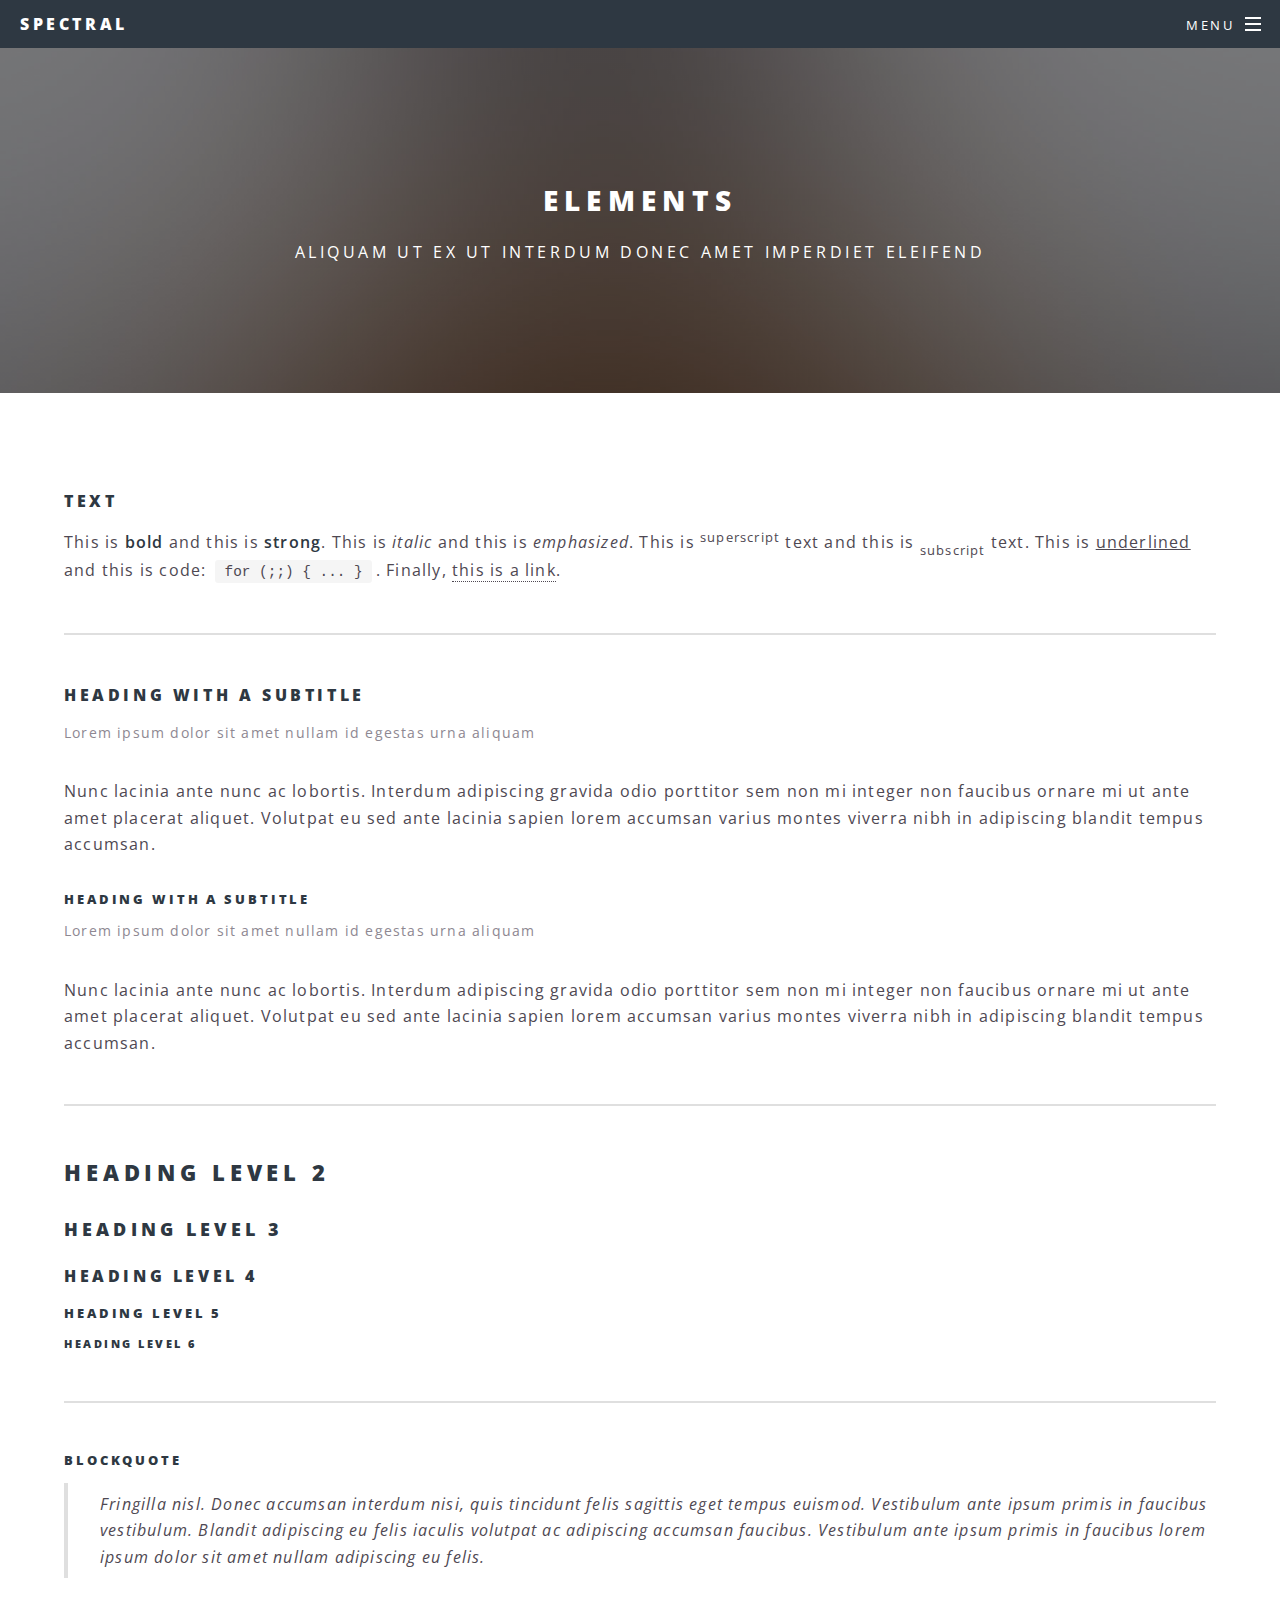
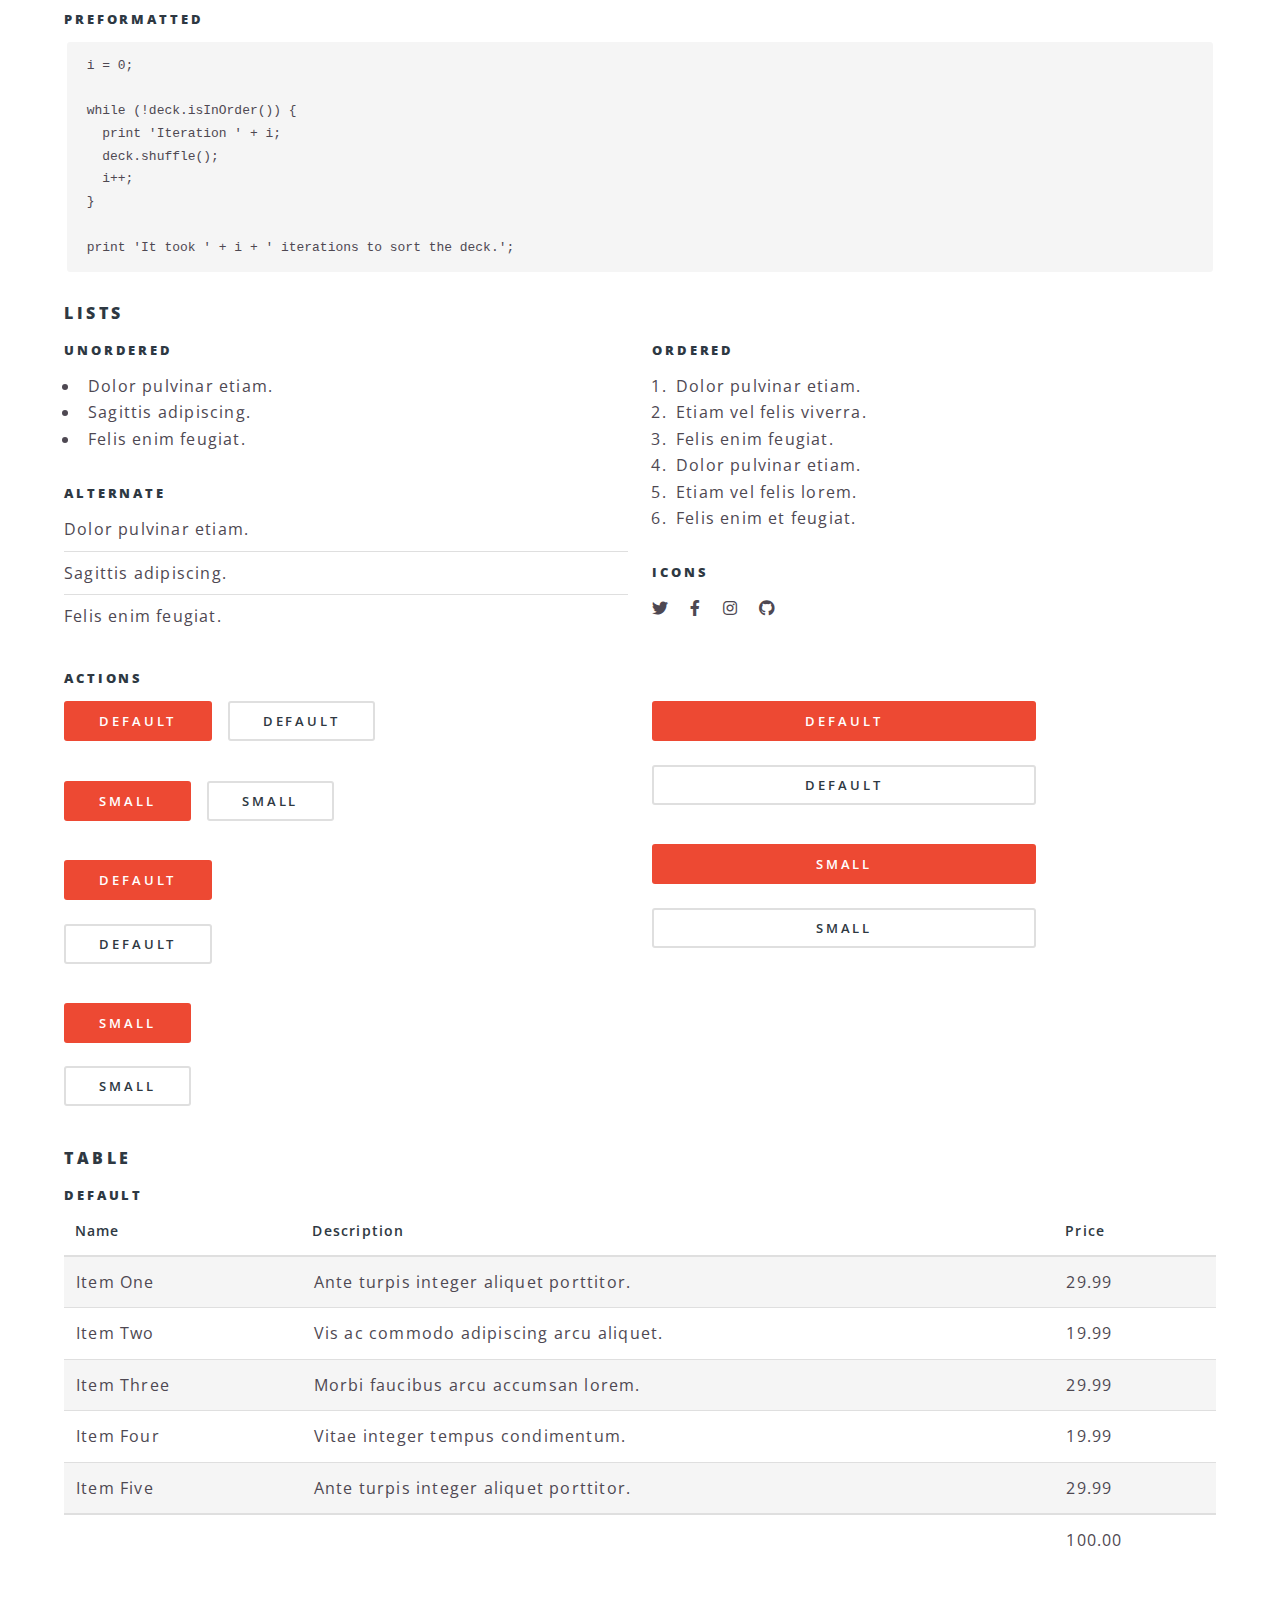
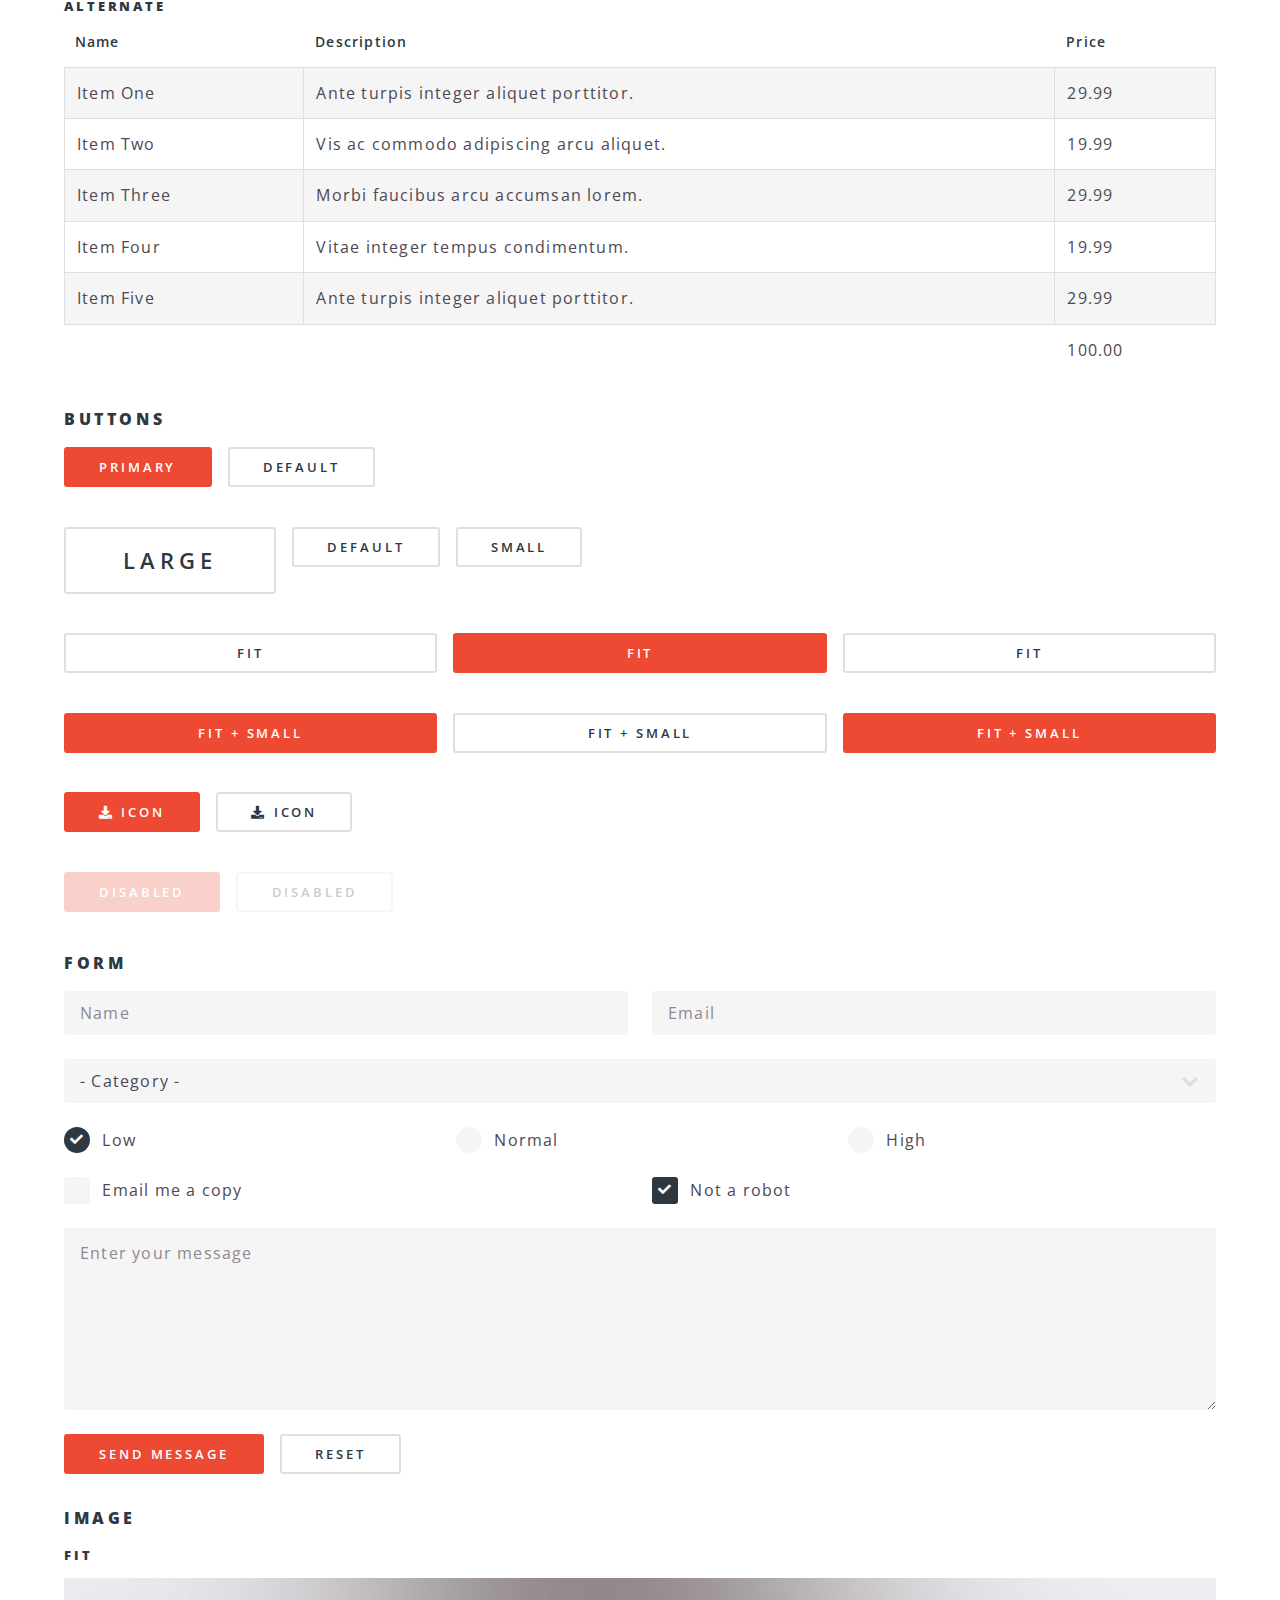
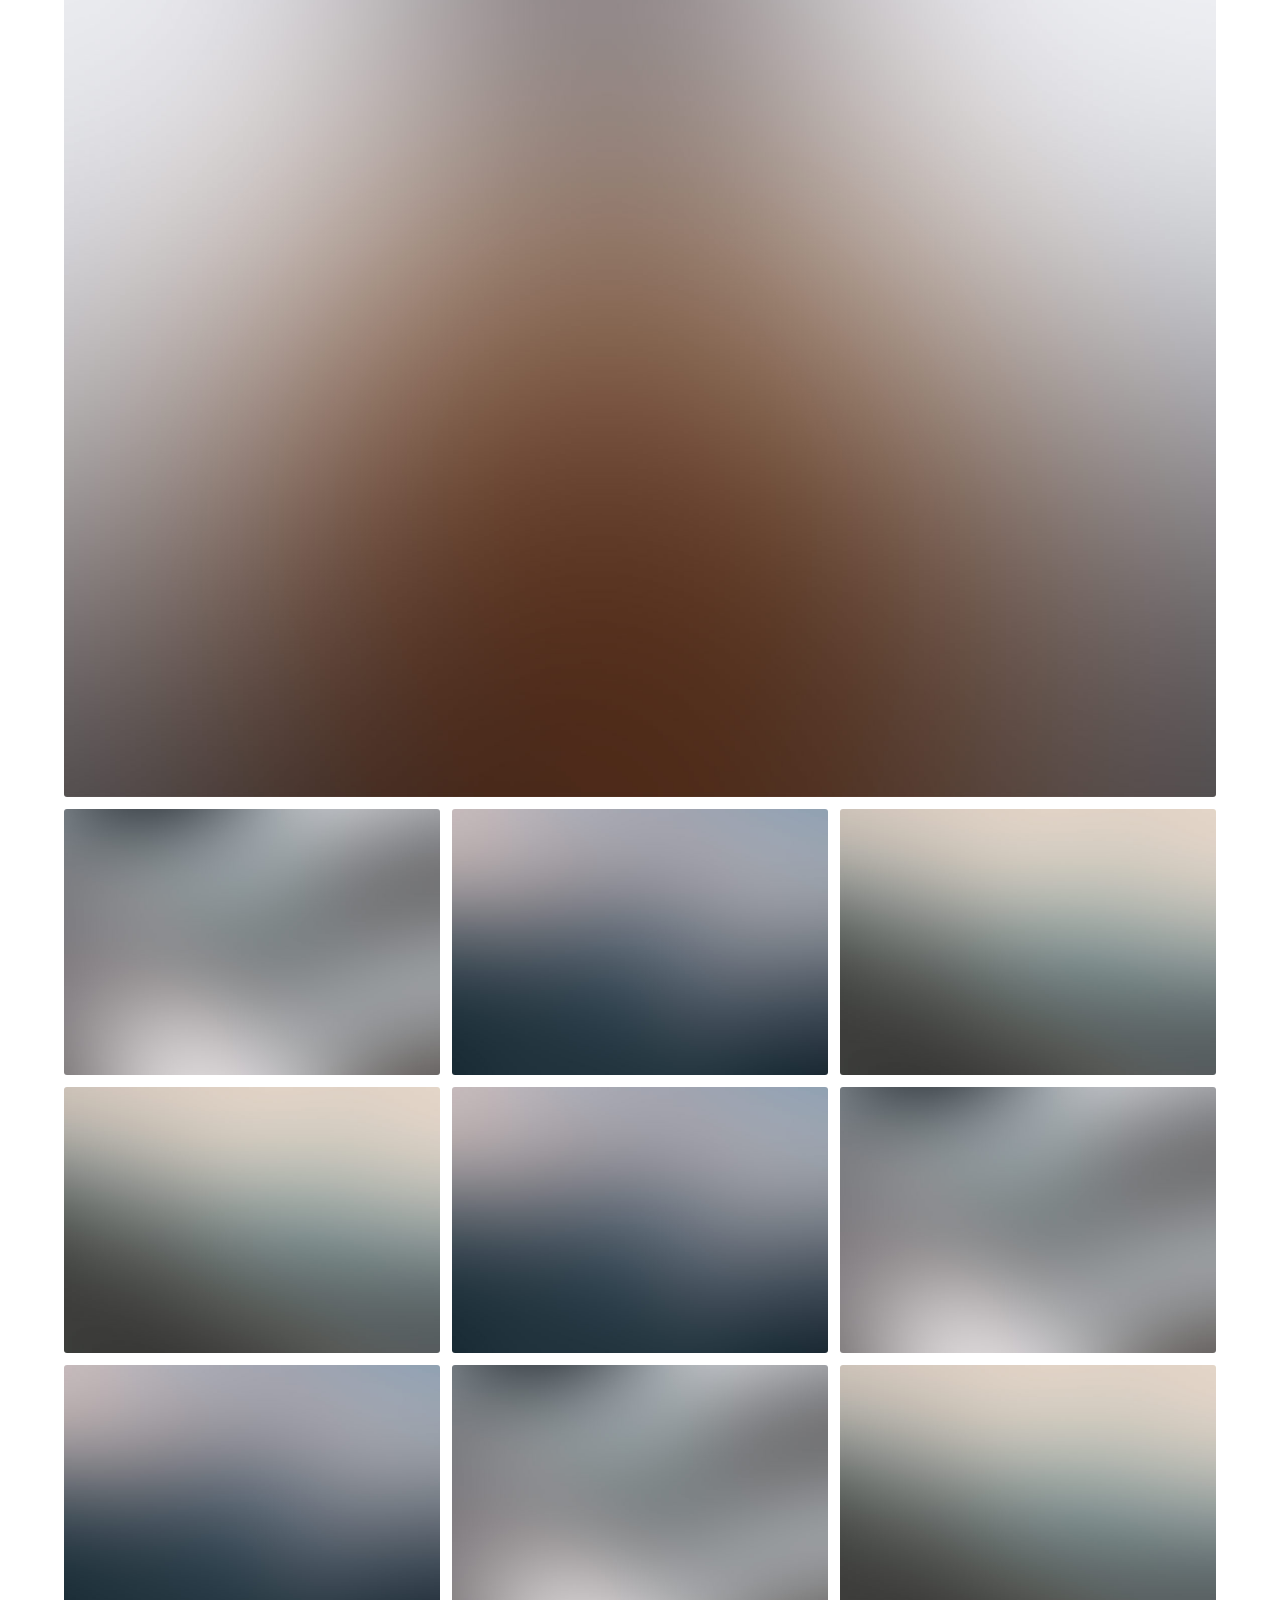
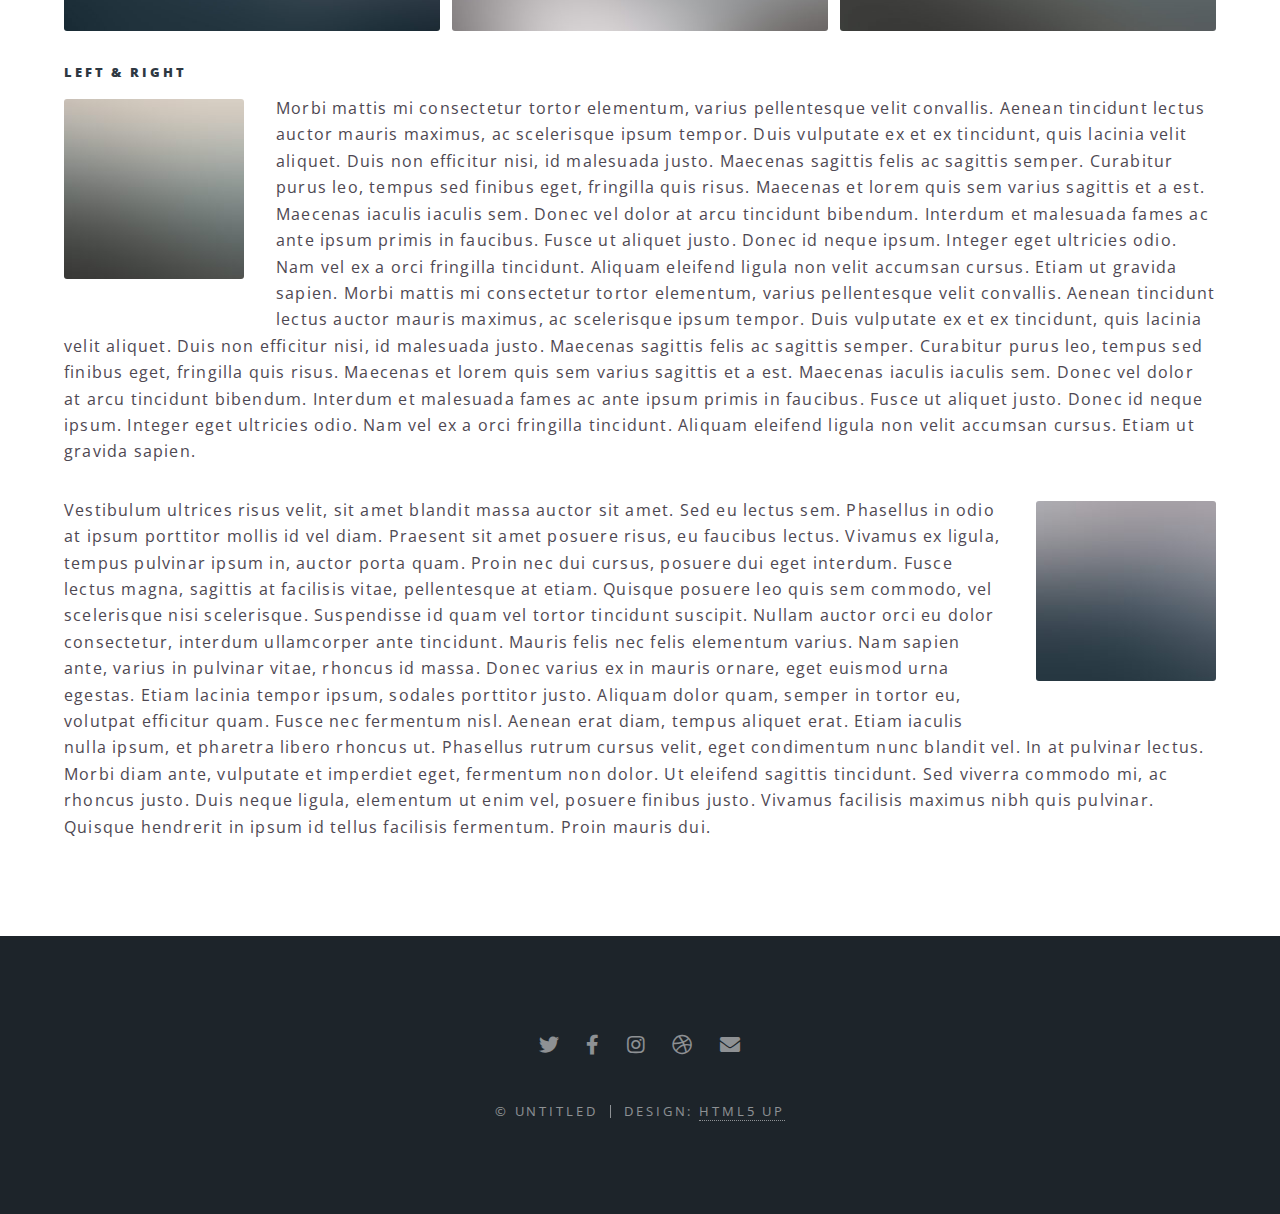
==== elements.html @ 6d286aaa "start banner changes" ====
<!DOCTYPE HTML>
<!--
	Spectral by HTML5 UP
	html5up.net | @ajlkn
	Free for personal and commercial use under the CCA 3.0 license (html5up.net/license)
-->
<html>
	<head>
		<title>Elements - Spectral by HTML5 UP</title>
		<meta charset="utf-8" />
		<meta name="viewport" content="width=device-width, initial-scale=1, user-scalable=no" />
		<link rel="stylesheet" href="assets/css/main.css" />
		<noscript><link rel="stylesheet" href="assets/css/noscript.css" /></noscript>
	</head>
	<body class="is-preload">

		<!-- Page Wrapper -->
			<div id="page-wrapper">

				<!-- Header -->
					<header id="header">
						<h1><a href="index.html">Spectral</a></h1>
						<nav id="nav">
							<ul>
								<li class="special">
									<a href="#menu" class="menuToggle"><span>Menu</span></a>
									<div id="menu">
										<ul>
											<li><a href="index.html">Home</a></li>
											<li><a href="generic.html">Generic</a></li>
											<li><a href="elements.html">Elements</a></li>
											<li><a href="#">Sign Up</a></li>
											<li><a href="#">Log In</a></li>
										</ul>
									</div>
								</li>
							</ul>
						</nav>
					</header>

				<!-- Main -->
					<article id="main">
						<header>
							<h2>Elements</h2>
							<p>Aliquam ut ex ut interdum donec amet imperdiet eleifend</p>
						</header>
						<section class="wrapper style5">
							<div class="inner">

								<section>
									<h4>Text</h4>
									<p>This is <b>bold</b> and this is <strong>strong</strong>. This is <i>italic</i> and this is <em>emphasized</em>.
									This is <sup>superscript</sup> text and this is <sub>subscript</sub> text.
									This is <u>underlined</u> and this is code: <code>for (;;) { ... }</code>. Finally, <a href="#">this is a link</a>.</p>
									<hr />
									<header>
										<h4>Heading with a Subtitle</h4>
										<p>Lorem ipsum dolor sit amet nullam id egestas urna aliquam</p>
									</header>
									<p>Nunc lacinia ante nunc ac lobortis. Interdum adipiscing gravida odio porttitor sem non mi integer non faucibus ornare mi ut ante amet placerat aliquet. Volutpat eu sed ante lacinia sapien lorem accumsan varius montes viverra nibh in adipiscing blandit tempus accumsan.</p>
									<header>
										<h5>Heading with a Subtitle</h5>
										<p>Lorem ipsum dolor sit amet nullam id egestas urna aliquam</p>
									</header>
									<p>Nunc lacinia ante nunc ac lobortis. Interdum adipiscing gravida odio porttitor sem non mi integer non faucibus ornare mi ut ante amet placerat aliquet. Volutpat eu sed ante lacinia sapien lorem accumsan varius montes viverra nibh in adipiscing blandit tempus accumsan.</p>
									<hr />
									<h2>Heading Level 2</h2>
									<h3>Heading Level 3</h3>
									<h4>Heading Level 4</h4>
									<h5>Heading Level 5</h5>
									<h6>Heading Level 6</h6>
									<hr />
									<h5>Blockquote</h5>
									<blockquote>Fringilla nisl. Donec accumsan interdum nisi, quis tincidunt felis sagittis eget tempus euismod. Vestibulum ante ipsum primis in faucibus vestibulum. Blandit adipiscing eu felis iaculis volutpat ac adipiscing accumsan faucibus. Vestibulum ante ipsum primis in faucibus lorem ipsum dolor sit amet nullam adipiscing eu felis.</blockquote>
									<h5>Preformatted</h5>
									<pre><code>i = 0;

while (!deck.isInOrder()) {
  print 'Iteration ' + i;
  deck.shuffle();
  i++;
}

print 'It took ' + i + ' iterations to sort the deck.';</code></pre>
								</section>

								<section>
									<h4>Lists</h4>
									<div class="row">
										<div class="col-6 col-12-medium">
											<h5>Unordered</h5>
											<ul>
												<li>Dolor pulvinar etiam.</li>
												<li>Sagittis adipiscing.</li>
												<li>Felis enim feugiat.</li>
											</ul>
											<h5>Alternate</h5>
											<ul class="alt">
												<li>Dolor pulvinar etiam.</li>
												<li>Sagittis adipiscing.</li>
												<li>Felis enim feugiat.</li>
											</ul>
										</div>
										<div class="col-6 col-12-medium">
											<h5>Ordered</h5>
											<ol>
												<li>Dolor pulvinar etiam.</li>
												<li>Etiam vel felis viverra.</li>
												<li>Felis enim feugiat.</li>
												<li>Dolor pulvinar etiam.</li>
												<li>Etiam vel felis lorem.</li>
												<li>Felis enim et feugiat.</li>
											</ol>
											<h5>Icons</h5>
											<ul class="icons">
												<li><a href="#" class="icon brands fa-twitter"><span class="label">Twitter</span></a></li>
												<li><a href="#" class="icon brands fa-facebook-f"><span class="label">Facebook</span></a></li>
												<li><a href="#" class="icon brands fa-instagram"><span class="label">Instagram</span></a></li>
												<li><a href="#" class="icon brands fa-github"><span class="label">Github</span></a></li>
											</ul>
										</div>
									</div>
									<h5>Actions</h5>
									<div class="row">
										<div class="col-6 col-12-medium">
											<ul class="actions">
												<li><a href="#" class="button primary">Default</a></li>
												<li><a href="#" class="button">Default</a></li>
											</ul>
											<ul class="actions small">
												<li><a href="#" class="button primary small">Small</a></li>
												<li><a href="#" class="button small">Small</a></li>
											</ul>
											<ul class="actions stacked">
												<li><a href="#" class="button primary">Default</a></li>
												<li><a href="#" class="button">Default</a></li>
											</ul>
											<ul class="actions stacked">
												<li><a href="#" class="button primary small">Small</a></li>
												<li><a href="#" class="button small">Small</a></li>
											</ul>
										</div>
										<div class="col-6 col-12-medium">
											<ul class="actions stacked">
												<li><a href="#" class="button primary fit">Default</a></li>
												<li><a href="#" class="button fit">Default</a></li>
											</ul>
											<ul class="actions stacked">
												<li><a href="#" class="button primary small fit">Small</a></li>
												<li><a href="#" class="button small fit">Small</a></li>
											</ul>
										</div>
									</div>
								</section>

								<section>
									<h4>Table</h4>
									<h5>Default</h5>
									<div class="table-wrapper">
										<table>
											<thead>
												<tr>
													<th>Name</th>
													<th>Description</th>
													<th>Price</th>
												</tr>
											</thead>
											<tbody>
												<tr>
													<td>Item One</td>
													<td>Ante turpis integer aliquet porttitor.</td>
													<td>29.99</td>
												</tr>
												<tr>
													<td>Item Two</td>
													<td>Vis ac commodo adipiscing arcu aliquet.</td>
													<td>19.99</td>
												</tr>
												<tr>
													<td>Item Three</td>
													<td> Morbi faucibus arcu accumsan lorem.</td>
													<td>29.99</td>
												</tr>
												<tr>
													<td>Item Four</td>
													<td>Vitae integer tempus condimentum.</td>
													<td>19.99</td>
												</tr>
												<tr>
													<td>Item Five</td>
													<td>Ante turpis integer aliquet porttitor.</td>
													<td>29.99</td>
												</tr>
											</tbody>
											<tfoot>
												<tr>
													<td colspan="2"></td>
													<td>100.00</td>
												</tr>
											</tfoot>
										</table>
									</div>

									<h5>Alternate</h5>
									<div class="table-wrapper">
										<table class="alt">
											<thead>
												<tr>
													<th>Name</th>
													<th>Description</th>
													<th>Price</th>
												</tr>
											</thead>
											<tbody>
												<tr>
													<td>Item One</td>
													<td>Ante turpis integer aliquet porttitor.</td>
													<td>29.99</td>
												</tr>
												<tr>
													<td>Item Two</td>
													<td>Vis ac commodo adipiscing arcu aliquet.</td>
													<td>19.99</td>
												</tr>
												<tr>
													<td>Item Three</td>
													<td> Morbi faucibus arcu accumsan lorem.</td>
													<td>29.99</td>
												</tr>
												<tr>
													<td>Item Four</td>
													<td>Vitae integer tempus condimentum.</td>
													<td>19.99</td>
												</tr>
												<tr>
													<td>Item Five</td>
													<td>Ante turpis integer aliquet porttitor.</td>
													<td>29.99</td>
												</tr>
											</tbody>
											<tfoot>
												<tr>
													<td colspan="2"></td>
													<td>100.00</td>
												</tr>
											</tfoot>
										</table>
									</div>
								</section>

								<section>
									<h4>Buttons</h4>
									<ul class="actions">
										<li><a href="#" class="button primary">Primary</a></li>
										<li><a href="#" class="button">Default</a></li>
									</ul>
									<ul class="actions">
										<li><a href="#" class="button large">Large</a></li>
										<li><a href="#" class="button">Default</a></li>
										<li><a href="#" class="button small">Small</a></li>
									</ul>
									<ul class="actions fit">
										<li><a href="#" class="button fit">Fit</a></li>
										<li><a href="#" class="button primary fit">Fit</a></li>
										<li><a href="#" class="button fit">Fit</a></li>
									</ul>
									<ul class="actions fit small">
										<li><a href="#" class="button primary fit small">Fit + Small</a></li>
										<li><a href="#" class="button fit small">Fit + Small</a></li>
										<li><a href="#" class="button primary fit small">Fit + Small</a></li>
									</ul>
									<ul class="actions">
										<li><a href="#" class="button primary icon solid fa-download">Icon</a></li>
										<li><a href="#" class="button icon solid fa-download">Icon</a></li>
									</ul>
									<ul class="actions">
										<li><span class="button primary disabled">Disabled</span></li>
										<li><span class="button disabled">Disabled</span></li>
									</ul>
								</section>

								<section>
									<h4>Form</h4>
									<form method="post" action="#">
										<div class="row gtr-uniform">
											<div class="col-6 col-12-xsmall">
												<input type="text" name="demo-name" id="demo-name" value="" placeholder="Name" />
											</div>
											<div class="col-6 col-12-xsmall">
												<input type="email" name="demo-email" id="demo-email" value="" placeholder="Email" />
											</div>
											<div class="col-12">
												<select name="demo-category" id="demo-category">
													<option value="">- Category -</option>
													<option value="1">Manufacturing</option>
													<option value="1">Shipping</option>
													<option value="1">Administration</option>
													<option value="1">Human Resources</option>
												</select>
											</div>
											<div class="col-4 col-12-small">
												<input type="radio" id="demo-priority-low" name="demo-priority" checked>
												<label for="demo-priority-low">Low</label>
											</div>
											<div class="col-4 col-12-small">
												<input type="radio" id="demo-priority-normal" name="demo-priority">
												<label for="demo-priority-normal">Normal</label>
											</div>
											<div class="col-4 col-12-small">
												<input type="radio" id="demo-priority-high" name="demo-priority">
												<label for="demo-priority-high">High</label>
											</div>
											<div class="col-6 col-12-small">
												<input type="checkbox" id="demo-copy" name="demo-copy">
												<label for="demo-copy">Email me a copy</label>
											</div>
											<div class="col-6 col-12-small">
												<input type="checkbox" id="demo-human" name="demo-human" checked>
												<label for="demo-human">Not a robot</label>
											</div>
											<div class="col-12">
												<textarea name="demo-message" id="demo-message" placeholder="Enter your message" rows="6"></textarea>
											</div>
											<div class="col-12">
												<ul class="actions">
													<li><input type="submit" value="Send Message" class="primary" /></li>
													<li><input type="reset" value="Reset" /></li>
												</ul>
											</div>
										</div>
									</form>
								</section>

								<section>
									<h4>Image</h4>
									<h5>Fit</h5>
									<div class="box alt">
										<div class="row gtr-50 gtr-uniform">
											<div class="col-12"><span class="image fit"><img src="images/banner.jpg" alt="" /></span></div>
											<div class="col-4"><span class="image fit"><img src="images/pic01.jpg" alt="" /></span></div>
											<div class="col-4"><span class="image fit"><img src="images/pic02.jpg" alt="" /></span></div>
											<div class="col-4"><span class="image fit"><img src="images/pic03.jpg" alt="" /></span></div>
											<div class="col-4"><span class="image fit"><img src="images/pic03.jpg" alt="" /></span></div>
											<div class="col-4"><span class="image fit"><img src="images/pic02.jpg" alt="" /></span></div>
											<div class="col-4"><span class="image fit"><img src="images/pic01.jpg" alt="" /></span></div>
											<div class="col-4"><span class="image fit"><img src="images/pic02.jpg" alt="" /></span></div>
											<div class="col-4"><span class="image fit"><img src="images/pic01.jpg" alt="" /></span></div>
											<div class="col-4"><span class="image fit"><img src="images/pic03.jpg" alt="" /></span></div>
										</div>
									</div>
									<h5>Left &amp; Right</h5>
									<p><span class="image left"><img src="images/pic04.jpg" alt="" /></span>Morbi mattis mi consectetur tortor elementum, varius pellentesque velit convallis. Aenean tincidunt lectus auctor mauris maximus, ac scelerisque ipsum tempor. Duis vulputate ex et ex tincidunt, quis lacinia velit aliquet. Duis non efficitur nisi, id malesuada justo. Maecenas sagittis felis ac sagittis semper. Curabitur purus leo, tempus sed finibus eget, fringilla quis risus. Maecenas et lorem quis sem varius sagittis et a est. Maecenas iaculis iaculis sem. Donec vel dolor at arcu tincidunt bibendum. Interdum et malesuada fames ac ante ipsum primis in faucibus. Fusce ut aliquet justo. Donec id neque ipsum. Integer eget ultricies odio. Nam vel ex a orci fringilla tincidunt. Aliquam eleifend ligula non velit accumsan cursus. Etiam ut gravida sapien. Morbi mattis mi consectetur tortor elementum, varius pellentesque velit convallis. Aenean tincidunt lectus auctor mauris maximus, ac scelerisque ipsum tempor. Duis vulputate ex et ex tincidunt, quis lacinia velit aliquet. Duis non efficitur nisi, id malesuada justo. Maecenas sagittis felis ac sagittis semper. Curabitur purus leo, tempus sed finibus eget, fringilla quis risus. Maecenas et lorem quis sem varius sagittis et a est. Maecenas iaculis iaculis sem. Donec vel dolor at arcu tincidunt bibendum. Interdum et malesuada fames ac ante ipsum primis in faucibus. Fusce ut aliquet justo. Donec id neque ipsum. Integer eget ultricies odio. Nam vel ex a orci fringilla tincidunt. Aliquam eleifend ligula non velit accumsan cursus. Etiam ut gravida sapien.</p>
									<p><span class="image right"><img src="images/pic05.jpg" alt="" /></span>Vestibulum ultrices risus velit, sit amet blandit massa auctor sit amet. Sed eu lectus sem. Phasellus in odio at ipsum porttitor mollis id vel diam. Praesent sit amet posuere risus, eu faucibus lectus. Vivamus ex ligula, tempus pulvinar ipsum in, auctor porta quam. Proin nec dui cursus, posuere dui eget interdum. Fusce lectus magna, sagittis at facilisis vitae, pellentesque at etiam. Quisque posuere leo quis sem commodo, vel scelerisque nisi scelerisque. Suspendisse id quam vel tortor tincidunt suscipit. Nullam auctor orci eu dolor consectetur, interdum ullamcorper ante tincidunt. Mauris felis nec felis elementum varius. Nam sapien ante, varius in pulvinar vitae, rhoncus id massa. Donec varius ex in mauris ornare, eget euismod urna egestas. Etiam lacinia tempor ipsum, sodales porttitor justo. Aliquam dolor quam, semper in tortor eu, volutpat efficitur quam. Fusce nec fermentum nisl. Aenean erat diam, tempus aliquet erat. Etiam iaculis nulla ipsum, et pharetra libero rhoncus ut. Phasellus rutrum cursus velit, eget condimentum nunc blandit vel. In at pulvinar lectus. Morbi diam ante, vulputate et imperdiet eget, fermentum non dolor. Ut eleifend sagittis tincidunt. Sed viverra commodo mi, ac rhoncus justo. Duis neque ligula, elementum ut enim vel, posuere finibus justo. Vivamus facilisis maximus nibh quis pulvinar. Quisque hendrerit in ipsum id tellus facilisis fermentum. Proin mauris dui.</p>
								</section>

							</div>
						</section>
					</article>

				<!-- Footer -->
					<footer id="footer">
						<ul class="icons">
							<li><a href="#" class="icon brands fa-twitter"><span class="label">Twitter</span></a></li>
							<li><a href="#" class="icon brands fa-facebook-f"><span class="label">Facebook</span></a></li>
							<li><a href="#" class="icon brands fa-instagram"><span class="label">Instagram</span></a></li>
							<li><a href="#" class="icon brands fa-dribbble"><span class="label">Dribbble</span></a></li>
							<li><a href="#" class="icon solid fa-envelope"><span class="label">Email</span></a></li>
						</ul>
						<ul class="copyright">
							<li>&copy; Untitled</li><li>Design: <a href="http://html5up.net">HTML5 UP</a></li>
						</ul>
					</footer>

			</div>

		<!-- Scripts -->
			<script src="assets/js/jquery.min.js"></script>
			<script src="assets/js/jquery.scrollex.min.js"></script>
			<script src="assets/js/jquery.scrolly.min.js"></script>
			<script src="assets/js/browser.min.js"></script>
			<script src="assets/js/breakpoints.min.js"></script>
			<script src="assets/js/util.js"></script>
			<script src="assets/js/main.js"></script>

	</body>
</html>
---- assets/css/main.css ----
@import url(fontawesome-all.min.css);
@import url("https://fonts.googleapis.com/css?family=Open+Sans:400,400italic,600,600italic,800,800italic");

/*
	Spectral by HTML5 UP
	html5up.net | @ajlkn
	Free for personal and commercial use under the CCA 3.0 license (html5up.net/license)
*/

html, body, div, span, applet, object,
iframe, h1, h2, h3, h4, h5, h6, p, blockquote,
pre, a, abbr, acronym, address, big, cite,
code, del, dfn, em, img, ins, kbd, q, s, samp,
small, strike, strong, sub, sup, tt, var, b,
u, i, center, dl, dt, dd, ol, ul, li, fieldset,
form, label, legend, table, caption, tbody,
tfoot, thead, tr, th, td, article, aside,
canvas, details, embed, figure, figcaption,
footer, header, hgroup, menu, nav, output, ruby,
section, summary, time, mark, audio, video {
	margin: 0;
	padding: 0;
	border: 0;
	font-size: 100%;
	font: inherit;
	vertical-align: baseline;}

article, aside, details, figcaption, figure,
footer, header, hgroup, menu, nav, section {
	display: block;}

body {
	line-height: 1;
}

ol, ul {
	list-style: none;
}

blockquote, q {
	quotes: none;
}

	blockquote:before, blockquote:after, q:before, q:after {
		content: '';
		content: none;
	}

table {
	border-collapse: collapse;
	border-spacing: 0;
}

body {
	-webkit-text-size-adjust: none;
}

mark {
	background-color: transparent;
	color: inherit;
}

input::-moz-focus-inner {
	border: 0;
	padding: 0;
}

input, select, textarea {
	-moz-appearance: none;
	-webkit-appearance: none;
	-ms-appearance: none;
	appearance: none;
}

/* Basic */

	@-ms-viewport {
		width: device-width;
	}

	html {
		box-sizing: border-box;
	}

	*, *:before, *:after {
		box-sizing: inherit;
	}

	body {
		background: #2e3842;
	}

		body.is-preload *, body.is-preload *:before, body.is-preload *:after {
			-moz-animation: none !important;
			-webkit-animation: none !important;
			-ms-animation: none !important;
			animation: none !important;
			-moz-transition: none !important;
			-webkit-transition: none !important;
			-ms-transition: none !important;
			transition: none !important;
		}

	body, input, select, textarea {
		color: #fff;
		font-family: "Open Sans", Helvetica, sans-serif;
		font-size: 15pt;
		font-weight: 400;
		letter-spacing: 0.075em;
		line-height: 1.65em;
	}

		@media screen and (max-width: 1680px) {

			body, input, select, textarea {
				font-size: 13pt;
			}

		}

		@media screen and (max-width: 1280px) {

			body, input, select, textarea {
				font-size: 12pt;
			}

		}

		@media screen and (max-width: 736px) {

			body, input, select, textarea {
				font-size: 11pt;
				letter-spacing: 0.0375em;
			}

		}

	a {
		-moz-transition: color 0.2s ease, border-bottom-color 0.2s ease;
		-webkit-transition: color 0.2s ease, border-bottom-color 0.2s ease;
		-ms-transition: color 0.2s ease, border-bottom-color 0.2s ease;
		transition: color 0.2s ease, border-bottom-color 0.2s ease;
		border-bottom: dotted 1px;
		color: inherit;
		text-decoration: none;
	}

		a:hover {
			border-bottom-color: transparent;
		}

	strong, b {
		color: #fff;
		font-weight: 600;
	}

	em, i {
		font-style: italic;
	}

	p {
		margin: 0 0 2em 0;
	}

	h1, h2, h3, h4, h5, h6 {
		color: #fff;
		font-weight: 800;
		letter-spacing: 0.225em;
		line-height: 1em;
		margin: 0 0 1em 0;
		text-transform: uppercase;
	}

		h1 a, h2 a, h3 a, h4 a, h5 a, h6 a {
			color: inherit;
			text-decoration: none;
		}

	h2 {
		font-size: 1.35em;
		line-height: 1.75em;
	}

		@media screen and (max-width: 736px) {

			h2 {
				font-size: 1.1em;
				line-height: 1.65em;
			}

		}

	h3 {
		font-size: 1.15em;
		line-height: 1.75em;
	}

		@media screen and (max-width: 736px) {

			h3 {
				font-size: 1em;
				line-height: 1.65em;
			}

		}

	h4 {
		font-size: 1em;
		line-height: 1.5em;
	}

	h5 {
		font-size: 0.8em;
		line-height: 1.5em;
	}

	h6 {
		font-size: 0.7em;
		line-height: 1.5em;
	}

	sub {
		font-size: 0.8em;
		position: relative;
		top: 0.5em;
	}

	sup {
		font-size: 0.8em;
		position: relative;
		top: -0.5em;
	}

	hr {
		border: 0;
		border-bottom: solid 2px #fff;
		margin: 3em 0;
	}

		hr.major {
			margin: 4.5em 0;
		}

	blockquote {
		border-left: solid 4px #fff;
		font-style: italic;
		margin: 0 0 2em 0;
		padding: 0.5em 0 0.5em 2em;
	}

	code {
		background: rgba(144, 144, 144, 0.25);
		border-radius: 3px;
		font-family: "Courier New", monospace;
		font-size: 0.9em;
		letter-spacing: 0;
		margin: 0 0.25em;
		padding: 0.25em 0.65em;
	}

	pre {
		-webkit-overflow-scrolling: touch;
		font-family: "Courier New", monospace;
		font-size: 0.9em;
		margin: 0 0 2em 0;
	}

		pre code {
			display: block;
			line-height: 1.75em;
			padding: 1em 1.5em;
			overflow-x: auto;
		}

	.align-left {
		text-align: left;
	}

	.align-center {
		text-align: center;
	}

	.align-right {
		text-align: right;
	}

/* Row */

	.row {
		display: flex;
		flex-wrap: wrap;
		box-sizing: border-box;
		align-items: stretch;
	}

		.row > * {
			box-sizing: border-box;
		}

		.row.gtr-uniform > * > :last-child {
			margin-bottom: 0;
		}

		.row.aln-left {
			justify-content: flex-start;
		}

		.row.aln-center {
			justify-content: center;
		}

		.row.aln-right {
			justify-content: flex-end;
		}

		.row.aln-top {
			align-items: flex-start;
		}

		.row.aln-middle {
			align-items: center;
		}

		.row.aln-bottom {
			align-items: flex-end;
		}

		.row > .imp {
			order: -1;
		}

		.row > .col-1 {
			width: 8.33333%;
		}

		.row > .off-1 {
			margin-left: 8.33333%;
		}

		.row > .col-2 {
			width: 16.66667%;
		}

		.row > .off-2 {
			margin-left: 16.66667%;
		}

		.row > .col-3 {
			width: 25%;
		}

		.row > .off-3 {
			margin-left: 25%;
		}

		.row > .col-4 {
			width: 33.33333%;
		}

		.row > .off-4 {
			margin-left: 33.33333%;
		}

		.row > .col-5 {
			width: 41.66667%;
		}

		.row > .off-5 {
			margin-left: 41.66667%;
		}

		.row > .col-6 {
			width: 50%;
		}

		.row > .off-6 {
			margin-left: 50%;
		}

		.row > .col-7 {
			width: 58.33333%;
		}

		.row > .off-7 {
			margin-left: 58.33333%;
		}

		.row > .col-8 {
			width: 66.66667%;
		}

		.row > .off-8 {
			margin-left: 66.66667%;
		}

		.row > .col-9 {
			width: 75%;
		}

		.row > .off-9 {
			margin-left: 75%;
		}

		.row > .col-10 {
			width: 83.33333%;
		}

		.row > .off-10 {
			margin-left: 83.33333%;
		}

		.row > .col-11 {
			width: 91.66667%;
		}

		.row > .off-11 {
			margin-left: 91.66667%;
		}

		.row > .col-12 {
			width: 100%;
		}

		.row > .off-12 {
			margin-left: 100%;
		}

		.row.gtr-0 {
			margin-top: 0;
			margin-left: 0em;
		}

			.row.gtr-0 > * {
				padding: 0 0 0 0em;
			}

			.row.gtr-0.gtr-uniform {
				margin-top: 0em;
			}

				.row.gtr-0.gtr-uniform > * {
					padding-top: 0em;
				}

		.row.gtr-25 {
			margin-top: 0;
			margin-left: -0.375em;
		}

			.row.gtr-25 > * {
				padding: 0 0 0 0.375em;
			}

			.row.gtr-25.gtr-uniform {
				margin-top: -0.375em;
			}

				.row.gtr-25.gtr-uniform > * {
					padding-top: 0.375em;
				}

		.row.gtr-50 {
			margin-top: 0;
			margin-left: -0.75em;
		}

			.row.gtr-50 > * {
				padding: 0 0 0 0.75em;
			}

			.row.gtr-50.gtr-uniform {
				margin-top: -0.75em;
			}

				.row.gtr-50.gtr-uniform > * {
					padding-top: 0.75em;
				}

		.row {
			margin-top: 0;
			margin-left: -1.5em;
		}

			.row > * {
				padding: 0 0 0 1.5em;
			}

			.row.gtr-uniform {
				margin-top: -1.5em;
			}

				.row.gtr-uniform > * {
					padding-top: 1.5em;
				}

		.row.gtr-150 {
			margin-top: 0;
			margin-left: -2.25em;
		}

			.row.gtr-150 > * {
				padding: 0 0 0 2.25em;
			}

			.row.gtr-150.gtr-uniform {
				margin-top: -2.25em;
			}

				.row.gtr-150.gtr-uniform > * {
					padding-top: 2.25em;
				}

		.row.gtr-200 {
			margin-top: 0;
			margin-left: -3em;
		}

			.row.gtr-200 > * {
				padding: 0 0 0 3em;
			}

			.row.gtr-200.gtr-uniform {
				margin-top: -3em;
			}

				.row.gtr-200.gtr-uniform > * {
					padding-top: 3em;
				}

		@media screen and (max-width: 1680px) {

			.row {
				display: flex;
				flex-wrap: wrap;
				box-sizing: border-box;
				align-items: stretch;
			}

				.row > * {
					box-sizing: border-box;
				}

				.row.gtr-uniform > * > :last-child {
					margin-bottom: 0;
				}

				.row.aln-left {
					justify-content: flex-start;
				}

				.row.aln-center {
					justify-content: center;
				}

				.row.aln-right {
					justify-content: flex-end;
				}

				.row.aln-top {
					align-items: flex-start;
				}

				.row.aln-middle {
					align-items: center;
				}

				.row.aln-bottom {
					align-items: flex-end;
				}

				.row > .imp-xlarge {
					order: -1;
				}

				.row > .col-1-xlarge {
					width: 8.33333%;
				}

				.row > .off-1-xlarge {
					margin-left: 8.33333%;
				}

				.row > .col-2-xlarge {
					width: 16.66667%;
				}

				.row > .off-2-xlarge {
					margin-left: 16.66667%;
				}

				.row > .col-3-xlarge {
					width: 25%;
				}

				.row > .off-3-xlarge {
					margin-left: 25%;
				}

				.row > .col-4-xlarge {
					width: 33.33333%;
				}

				.row > .off-4-xlarge {
					margin-left: 33.33333%;
				}

				.row > .col-5-xlarge {
					width: 41.66667%;
				}

				.row > .off-5-xlarge {
					margin-left: 41.66667%;
				}

				.row > .col-6-xlarge {
					width: 50%;
				}

				.row > .off-6-xlarge {
					margin-left: 50%;
				}

				.row > .col-7-xlarge {
					width: 58.33333%;
				}

				.row > .off-7-xlarge {
					margin-left: 58.33333%;
				}

				.row > .col-8-xlarge {
					width: 66.66667%;
				}

				.row > .off-8-xlarge {
					margin-left: 66.66667%;
				}

				.row > .col-9-xlarge {
					width: 75%;
				}

				.row > .off-9-xlarge {
					margin-left: 75%;
				}

				.row > .col-10-xlarge {
					width: 83.33333%;
				}

				.row > .off-10-xlarge {
					margin-left: 83.33333%;
				}

				.row > .col-11-xlarge {
					width: 91.66667%;
				}

				.row > .off-11-xlarge {
					margin-left: 91.66667%;
				}

				.row > .col-12-xlarge {
					width: 100%;
				}

				.row > .off-12-xlarge {
					margin-left: 100%;
				}

				.row.gtr-0 {
					margin-top: 0;
					margin-left: 0em;
				}

					.row.gtr-0 > * {
						padding: 0 0 0 0em;
					}

					.row.gtr-0.gtr-uniform {
						margin-top: 0em;
					}

						.row.gtr-0.gtr-uniform > * {
							padding-top: 0em;
						}

				.row.gtr-25 {
					margin-top: 0;
					margin-left: -0.375em;
				}

					.row.gtr-25 > * {
						padding: 0 0 0 0.375em;
					}

					.row.gtr-25.gtr-uniform {
						margin-top: -0.375em;
					}

						.row.gtr-25.gtr-uniform > * {
							padding-top: 0.375em;
						}

				.row.gtr-50 {
					margin-top: 0;
					margin-left: -0.75em;
				}

					.row.gtr-50 > * {
						padding: 0 0 0 0.75em;
					}

					.row.gtr-50.gtr-uniform {
						margin-top: -0.75em;
					}

						.row.gtr-50.gtr-uniform > * {
							padding-top: 0.75em;
						}

				.row {
					margin-top: 0;
					margin-left: -1.5em;
				}

					.row > * {
						padding: 0 0 0 1.5em;
					}

					.row.gtr-uniform {
						margin-top: -1.5em;
					}

						.row.gtr-uniform > * {
							padding-top: 1.5em;
						}

				.row.gtr-150 {
					margin-top: 0;
					margin-left: -2.25em;
				}

					.row.gtr-150 > * {
						padding: 0 0 0 2.25em;
					}

					.row.gtr-150.gtr-uniform {
						margin-top: -2.25em;
					}

						.row.gtr-150.gtr-uniform > * {
							padding-top: 2.25em;
						}

				.row.gtr-200 {
					margin-top: 0;
					margin-left: -3em;
				}

					.row.gtr-200 > * {
						padding: 0 0 0 3em;
					}

					.row.gtr-200.gtr-uniform {
						margin-top: -3em;
					}

						.row.gtr-200.gtr-uniform > * {
							padding-top: 3em;
						}

		}

		@media screen and (max-width: 1280px) {

			.row {
				display: flex;
				flex-wrap: wrap;
				box-sizing: border-box;
				align-items: stretch;
			}

				.row > * {
					box-sizing: border-box;
				}

				.row.gtr-uniform > * > :last-child {
					margin-bottom: 0;
				}

				.row.aln-left {
					justify-content: flex-start;
				}

				.row.aln-center {
					justify-content: center;
				}

				.row.aln-right {
					justify-content: flex-end;
				}

				.row.aln-top {
					align-items: flex-start;
				}

				.row.aln-middle {
					align-items: center;
				}

				.row.aln-bottom {
					align-items: flex-end;
				}

				.row > .imp-large {
					order: -1;
				}

				.row > .col-1-large {
					width: 8.33333%;
				}

				.row > .off-1-large {
					margin-left: 8.33333%;
				}

				.row > .col-2-large {
					width: 16.66667%;
				}

				.row > .off-2-large {
					margin-left: 16.66667%;
				}

				.row > .col-3-large {
					width: 25%;
				}

				.row > .off-3-large {
					margin-left: 25%;
				}

				.row > .col-4-large {
					width: 33.33333%;
				}

				.row > .off-4-large {
					margin-left: 33.33333%;
				}

				.row > .col-5-large {
					width: 41.66667%;
				}

				.row > .off-5-large {
					margin-left: 41.66667%;
				}

				.row > .col-6-large {
					width: 50%;
				}

				.row > .off-6-large {
					margin-left: 50%;
				}

				.row > .col-7-large {
					width: 58.33333%;
				}

				.row > .off-7-large {
					margin-left: 58.33333%;
				}

				.row > .col-8-large {
					width: 66.66667%;
				}

				.row > .off-8-large {
					margin-left: 66.66667%;
				}

				.row > .col-9-large {
					width: 75%;
				}

				.row > .off-9-large {
					margin-left: 75%;
				}

				.row > .col-10-large {
					width: 83.33333%;
				}

				.row > .off-10-large {
					margin-left: 83.33333%;
				}

				.row > .col-11-large {
					width: 91.66667%;
				}

				.row > .off-11-large {
					margin-left: 91.66667%;
				}

				.row > .col-12-large {
					width: 100%;
				}

				.row > .off-12-large {
					margin-left: 100%;
				}

				.row.gtr-0 {
					margin-top: 0;
					margin-left: 0em;
				}

					.row.gtr-0 > * {
						padding: 0 0 0 0em;
					}

					.row.gtr-0.gtr-uniform {
						margin-top: 0em;
					}

						.row.gtr-0.gtr-uniform > * {
							padding-top: 0em;
						}

				.row.gtr-25 {
					margin-top: 0;
					margin-left: -0.375em;
				}

					.row.gtr-25 > * {
						padding: 0 0 0 0.375em;
					}

					.row.gtr-25.gtr-uniform {
						margin-top: -0.375em;
					}

						.row.gtr-25.gtr-uniform > * {
							padding-top: 0.375em;
						}

				.row.gtr-50 {
					margin-top: 0;
					margin-left: -0.75em;
				}

					.row.gtr-50 > * {
						padding: 0 0 0 0.75em;
					}

					.row.gtr-50.gtr-uniform {
						margin-top: -0.75em;
					}

						.row.gtr-50.gtr-uniform > * {
							padding-top: 0.75em;
						}

				.row {
					margin-top: 0;
					margin-left: -1.5em;
				}

					.row > * {
						padding: 0 0 0 1.5em;
					}

					.row.gtr-uniform {
						margin-top: -1.5em;
					}

						.row.gtr-uniform > * {
							padding-top: 1.5em;
						}

				.row.gtr-150 {
					margin-top: 0;
					margin-left: -2.25em;
				}

					.row.gtr-150 > * {
						padding: 0 0 0 2.25em;
					}

					.row.gtr-150.gtr-uniform {
						margin-top: -2.25em;
					}

						.row.gtr-150.gtr-uniform > * {
							padding-top: 2.25em;
						}

				.row.gtr-200 {
					margin-top: 0;
					margin-left: -3em;
				}

					.row.gtr-200 > * {
						padding: 0 0 0 3em;
					}

					.row.gtr-200.gtr-uniform {
						margin-top: -3em;
					}

						.row.gtr-200.gtr-uniform > * {
							padding-top: 3em;
						}

		}

		@media screen and (max-width: 980px) {

			.row {
				display: flex;
				flex-wrap: wrap;
				box-sizing: border-box;
				align-items: stretch;
			}

				.row > * {
					box-sizing: border-box;
				}

				.row.gtr-uniform > * > :last-child {
					margin-bottom: 0;
				}

				.row.aln-left {
					justify-content: flex-start;
				}

				.row.aln-center {
					justify-content: center;
				}

				.row.aln-right {
					justify-content: flex-end;
				}

				.row.aln-top {
					align-items: flex-start;
				}

				.row.aln-middle {
					align-items: center;
				}

				.row.aln-bottom {
					align-items: flex-end;
				}

				.row > .imp-medium {
					order: -1;
				}

				.row > .col-1-medium {
					width: 8.33333%;
				}

				.row > .off-1-medium {
					margin-left: 8.33333%;
				}

				.row > .col-2-medium {
					width: 16.66667%;
				}

				.row > .off-2-medium {
					margin-left: 16.66667%;
				}

				.row > .col-3-medium {
					width: 25%;
				}

				.row > .off-3-medium {
					margin-left: 25%;
				}

				.row > .col-4-medium {
					width: 33.33333%;
				}

				.row > .off-4-medium {
					margin-left: 33.33333%;
				}

				.row > .col-5-medium {
					width: 41.66667%;
				}

				.row > .off-5-medium {
					margin-left: 41.66667%;
				}

				.row > .col-6-medium {
					width: 50%;
				}

				.row > .off-6-medium {
					margin-left: 50%;
				}

				.row > .col-7-medium {
					width: 58.33333%;
				}

				.row > .off-7-medium {
					margin-left: 58.33333%;
				}

				.row > .col-8-medium {
					width: 66.66667%;
				}

				.row > .off-8-medium {
					margin-left: 66.66667%;
				}

				.row > .col-9-medium {
					width: 75%;
				}

				.row > .off-9-medium {
					margin-left: 75%;
				}

				.row > .col-10-medium {
					width: 83.33333%;
				}

				.row > .off-10-medium {
					margin-left: 83.33333%;
				}

				.row > .col-11-medium {
					width: 91.66667%;
				}

				.row > .off-11-medium {
					margin-left: 91.66667%;
				}

				.row > .col-12-medium {
					width: 100%;
				}

				.row > .off-12-medium {
					margin-left: 100%;
				}

				.row.gtr-0 {
					margin-top: 0;
					margin-left: 0em;
				}

					.row.gtr-0 > * {
						padding: 0 0 0 0em;
					}

					.row.gtr-0.gtr-uniform {
						margin-top: 0em;
					}

						.row.gtr-0.gtr-uniform > * {
							padding-top: 0em;
						}

				.row.gtr-25 {
					margin-top: 0;
					margin-left: -0.375em;
				}

					.row.gtr-25 > * {
						padding: 0 0 0 0.375em;
					}

					.row.gtr-25.gtr-uniform {
						margin-top: -0.375em;
					}

						.row.gtr-25.gtr-uniform > * {
							padding-top: 0.375em;
						}

				.row.gtr-50 {
					margin-top: 0;
					margin-left: -0.75em;
				}

					.row.gtr-50 > * {
						padding: 0 0 0 0.75em;
					}

					.row.gtr-50.gtr-uniform {
						margin-top: -0.75em;
					}

						.row.gtr-50.gtr-uniform > * {
							padding-top: 0.75em;
						}

				.row {
					margin-top: 0;
					margin-left: -1.5em;
				}

					.row > * {
						padding: 0 0 0 1.5em;
					}

					.row.gtr-uniform {
						margin-top: -1.5em;
					}

						.row.gtr-uniform > * {
							padding-top: 1.5em;
						}

				.row.gtr-150 {
					margin-top: 0;
					margin-left: -2.25em;
				}

					.row.gtr-150 > * {
						padding: 0 0 0 2.25em;
					}

					.row.gtr-150.gtr-uniform {
						margin-top: -2.25em;
					}

						.row.gtr-150.gtr-uniform > * {
							padding-top: 2.25em;
						}

				.row.gtr-200 {
					margin-top: 0;
					margin-left: -3em;
				}

					.row.gtr-200 > * {
						padding: 0 0 0 3em;
					}

					.row.gtr-200.gtr-uniform {
						margin-top: -3em;
					}

						.row.gtr-200.gtr-uniform > * {
							padding-top: 3em;
						}

		}

		@media screen and (max-width: 736px) {

			.row {
				display: flex;
				flex-wrap: wrap;
				box-sizing: border-box;
				align-items: stretch;
			}

				.row > * {
					box-sizing: border-box;
				}

				.row.gtr-uniform > * > :last-child {
					margin-bottom: 0;
				}

				.row.aln-left {
					justify-content: flex-start;
				}

				.row.aln-center {
					justify-content: center;
				}

				.row.aln-right {
					justify-content: flex-end;
				}

				.row.aln-top {
					align-items: flex-start;
				}

				.row.aln-middle {
					align-items: center;
				}

				.row.aln-bottom {
					align-items: flex-end;
				}

				.row > .imp-small {
					order: -1;
				}

				.row > .col-1-small {
					width: 8.33333%;
				}

				.row > .off-1-small {
					margin-left: 8.33333%;
				}

				.row > .col-2-small {
					width: 16.66667%;
				}

				.row > .off-2-small {
					margin-left: 16.66667%;
				}

				.row > .col-3-small {
					width: 25%;
				}

				.row > .off-3-small {
					margin-left: 25%;
				}

				.row > .col-4-small {
					width: 33.33333%;
				}

				.row > .off-4-small {
					margin-left: 33.33333%;
				}

				.row > .col-5-small {
					width: 41.66667%;
				}

				.row > .off-5-small {
					margin-left: 41.66667%;
				}

				.row > .col-6-small {
					width: 50%;
				}

				.row > .off-6-small {
					margin-left: 50%;
				}

				.row > .col-7-small {
					width: 58.33333%;
				}

				.row > .off-7-small {
					margin-left: 58.33333%;
				}

				.row > .col-8-small {
					width: 66.66667%;
				}

				.row > .off-8-small {
					margin-left: 66.66667%;
				}

				.row > .col-9-small {
					width: 75%;
				}

				.row > .off-9-small {
					margin-left: 75%;
				}

				.row > .col-10-small {
					width: 83.33333%;
				}

				.row > .off-10-small {
					margin-left: 83.33333%;
				}

				.row > .col-11-small {
					width: 91.66667%;
				}

				.row > .off-11-small {
					margin-left: 91.66667%;
				}

				.row > .col-12-small {
					width: 100%;
				}

				.row > .off-12-small {
					margin-left: 100%;
				}

				.row.gtr-0 {
					margin-top: 0;
					margin-left: 0em;
				}

					.row.gtr-0 > * {
						padding: 0 0 0 0em;
					}

					.row.gtr-0.gtr-uniform {
						margin-top: 0em;
					}

						.row.gtr-0.gtr-uniform > * {
							padding-top: 0em;
						}

				.row.gtr-25 {
					margin-top: 0;
					margin-left: -0.375em;
				}

					.row.gtr-25 > * {
						padding: 0 0 0 0.375em;
					}

					.row.gtr-25.gtr-uniform {
						margin-top: -0.375em;
					}

						.row.gtr-25.gtr-uniform > * {
							padding-top: 0.375em;
						}

				.row.gtr-50 {
					margin-top: 0;
					margin-left: -0.75em;
				}

					.row.gtr-50 > * {
						padding: 0 0 0 0.75em;
					}

					.row.gtr-50.gtr-uniform {
						margin-top: -0.75em;
					}

						.row.gtr-50.gtr-uniform > * {
							padding-top: 0.75em;
						}

				.row {
					margin-top: 0;
					margin-left: -1.5em;
				}

					.row > * {
						padding: 0 0 0 1.5em;
					}

					.row.gtr-uniform {
						margin-top: -1.5em;
					}

						.row.gtr-uniform > * {
							padding-top: 1.5em;
						}

				.row.gtr-150 {
					margin-top: 0;
					margin-left: -2.25em;
				}

					.row.gtr-150 > * {
						padding: 0 0 0 2.25em;
					}

					.row.gtr-150.gtr-uniform {
						margin-top: -2.25em;
					}

						.row.gtr-150.gtr-uniform > * {
							padding-top: 2.25em;
						}

				.row.gtr-200 {
					margin-top: 0;
					margin-left: -3em;
				}

					.row.gtr-200 > * {
						padding: 0 0 0 3em;
					}

					.row.gtr-200.gtr-uniform {
						margin-top: -3em;
					}

						.row.gtr-200.gtr-uniform > * {
							padding-top: 3em;
						}

		}

		@media screen and (max-width: 480px) {

			.row {
				display: flex;
				flex-wrap: wrap;
				box-sizing: border-box;
				align-items: stretch;
			}

				.row > * {
					box-sizing: border-box;
				}

				.row.gtr-uniform > * > :last-child {
					margin-bottom: 0;
				}

				.row.aln-left {
					justify-content: flex-start;
				}

				.row.aln-center {
					justify-content: center;
				}

				.row.aln-right {
					justify-content: flex-end;
				}

				.row.aln-top {
					align-items: flex-start;
				}

				.row.aln-middle {
					align-items: center;
				}

				.row.aln-bottom {
					align-items: flex-end;
				}

				.row > .imp-xsmall {
					order: -1;
				}

				.row > .col-1-xsmall {
					width: 8.33333%;
				}

				.row > .off-1-xsmall {
					margin-left: 8.33333%;
				}

				.row > .col-2-xsmall {
					width: 16.66667%;
				}

				.row > .off-2-xsmall {
					margin-left: 16.66667%;
				}

				.row > .col-3-xsmall {
					width: 25%;
				}

				.row > .off-3-xsmall {
					margin-left: 25%;
				}

				.row > .col-4-xsmall {
					width: 33.33333%;
				}

				.row > .off-4-xsmall {
					margin-left: 33.33333%;
				}

				.row > .col-5-xsmall {
					width: 41.66667%;
				}

				.row > .off-5-xsmall {
					margin-left: 41.66667%;
				}

				.row > .col-6-xsmall {
					width: 50%;
				}

				.row > .off-6-xsmall {
					margin-left: 50%;
				}

				.row > .col-7-xsmall {
					width: 58.33333%;
				}

				.row > .off-7-xsmall {
					margin-left: 58.33333%;
				}

				.row > .col-8-xsmall {
					width: 66.66667%;
				}

				.row > .off-8-xsmall {
					margin-left: 66.66667%;
				}

				.row > .col-9-xsmall {
					width: 75%;
				}

				.row > .off-9-xsmall {
					margin-left: 75%;
				}

				.row > .col-10-xsmall {
					width: 83.33333%;
				}

				.row > .off-10-xsmall {
					margin-left: 83.33333%;
				}

				.row > .col-11-xsmall {
					width: 91.66667%;
				}

				.row > .off-11-xsmall {
					margin-left: 91.66667%;
				}

				.row > .col-12-xsmall {
					width: 100%;
				}

				.row > .off-12-xsmall {
					margin-left: 100%;
				}

				.row.gtr-0 {
					margin-top: 0;
					margin-left: 0em;
				}

					.row.gtr-0 > * {
						padding: 0 0 0 0em;
					}

					.row.gtr-0.gtr-uniform {
						margin-top: 0em;
					}

						.row.gtr-0.gtr-uniform > * {
							padding-top: 0em;
						}

				.row.gtr-25 {
					margin-top: 0;
					margin-left: -0.375em;
				}

					.row.gtr-25 > * {
						padding: 0 0 0 0.375em;
					}

					.row.gtr-25.gtr-uniform {
						margin-top: -0.375em;
					}

						.row.gtr-25.gtr-uniform > * {
							padding-top: 0.375em;
						}

				.row.gtr-50 {
					margin-top: 0;
					margin-left: -0.75em;
				}

					.row.gtr-50 > * {
						padding: 0 0 0 0.75em;
					}

					.row.gtr-50.gtr-uniform {
						margin-top: -0.75em;
					}

						.row.gtr-50.gtr-uniform > * {
							padding-top: 0.75em;
						}

				.row {
					margin-top: 0;
					margin-left: -1.5em;
				}

					.row > * {
						padding: 0 0 0 1.5em;
					}

					.row.gtr-uniform {
						margin-top: -1.5em;
					}

						.row.gtr-uniform > * {
							padding-top: 1.5em;
						}

				.row.gtr-150 {
					margin-top: 0;
					margin-left: -2.25em;
				}

					.row.gtr-150 > * {
						padding: 0 0 0 2.25em;
					}

					.row.gtr-150.gtr-uniform {
						margin-top: -2.25em;
					}

						.row.gtr-150.gtr-uniform > * {
							padding-top: 2.25em;
						}

				.row.gtr-200 {
					margin-top: 0;
					margin-left: -3em;
				}

					.row.gtr-200 > * {
						padding: 0 0 0 3em;
					}

					.row.gtr-200.gtr-uniform {
						margin-top: -3em;
					}

						.row.gtr-200.gtr-uniform > * {
							padding-top: 3em;
						}

		}

/* Section/Article */

	section.special, article.special {
		text-align: center;
	}

	header p {
		color: rgba(255, 255, 255, 0.5);
		position: relative;
		top: -0.25em;
	}

	header h3 + p {
		font-size: 1.1em;
	}

	header h4 + p,
	header h5 + p,
	header h6 + p {
		font-size: 0.9em;
	}

	header.major {
		margin: 0 0 3.5em 0;
	}

		header.major h2, header.major h3, header.major h4, header.major h5, header.major h6 {
			border-bottom: solid 2px #fff;
			display: inline-block;
			padding-bottom: 1em;
			position: relative;
		}

			header.major h2:after, header.major h3:after, header.major h4:after, header.major h5:after, header.major h6:after {
				content: '';
				display: block;
				height: 1px;
			}

		header.major p {
			color: #fff;
			top: 0;
		}

		@media screen and (max-width: 736px) {

			header.major {
				margin: 0 0 2em 0;
			}

		}

	@media screen and (max-width: 980px) {

		header br {
			display: none;
		}

	}

/* Form */

	form {
		margin: 0 0 2em 0;
	}

	label {
		color: #fff;
		display: block;
		font-size: 0.9em;
		font-weight: 600;
		margin: 0 0 1em 0;
	}

	input[type="text"],
	input[type="password"],
	input[type="email"],
	select,
	textarea {
		-moz-appearance: none;
		-webkit-appearance: none;
		-ms-appearance: none;
		appearance: none;
		background-color: rgba(144, 144, 144, 0.25);
		border-radius: 3px;
		border: none;
		color: inherit;
		display: block;
		outline: 0;
		padding: 0 1em;
		text-decoration: none;
		width: 100%;
	}

		input[type="text"]:invalid,
		input[type="password"]:invalid,
		input[type="email"]:invalid,
		select:invalid,
		textarea:invalid {
			box-shadow: none;
		}

		input[type="text"]:focus,
		input[type="password"]:focus,
		input[type="email"]:focus,
		select:focus,
		textarea:focus {
			box-shadow: 0 0 0 2px #21b2a6;
		}

	select {
		background-size: 1.25em;
		background-repeat: no-repeat;
		background-position: calc(100% - 1em) center;
		height: 2.75em;
		padding-right: 2.75em;
		text-overflow: ellipsis;
	}

		select:focus::-ms-value {
			background-color: transparent;
		}

		select::-ms-expand {
			display: none;
		}

	input[type="text"],
	input[type="password"],
	input[type="email"],
	select {
		height: 2.75em;
	}

	textarea {
		padding: 0.75em 1em;
	}

	input[type="checkbox"],
	input[type="radio"] {
		-moz-appearance: none;
		-webkit-appearance: none;
		-ms-appearance: none;
		appearance: none;
		display: block;
		float: left;
		margin-right: -2em;
		opacity: 0;
		width: 1em;
		z-index: -1;
	}

		input[type="checkbox"] + label,
		input[type="radio"] + label {
			text-decoration: none;
			color: #fff;
			cursor: pointer;
			display: inline-block;
			font-size: 1em;
			font-weight: 400;
			padding-left: 2.4em;
			padding-right: 0.75em;
			position: relative;
		}

			input[type="checkbox"] + label:before,
			input[type="radio"] + label:before {
				-moz-osx-font-smoothing: grayscale;
				-webkit-font-smoothing: antialiased;
				display: inline-block;
				font-style: normal;
				font-variant: normal;
				text-rendering: auto;
				line-height: 1;
				text-transform: none !important;
				font-family: 'Font Awesome 5 Free';
				font-weight: 900;
			}

			input[type="checkbox"] + label:before,
			input[type="radio"] + label:before {
				background: rgba(144, 144, 144, 0.25);
				border-radius: 3px;
				content: '';
				display: inline-block;
				font-size: 0.8em;
				height: 2.0625em;
				left: 0;
				line-height: 2.0625em;
				position: absolute;
				text-align: center;
				top: 0;
				width: 2.0625em;
			}

		input[type="checkbox"]:checked + label:before,
		input[type="radio"]:checked + label:before {
			background: #2e3842;
			color: #fff;
			content: '\f00c';
		}

		input[type="checkbox"]:focus + label:before,
		input[type="radio"]:focus + label:before {
			box-shadow: 0 0 0 2px #21b2a6;
		}

	input[type="checkbox"] + label:before {
		border-radius: 3px;
	}

	input[type="radio"] + label:before {
		border-radius: 100%;
	}

	::-webkit-input-placeholder {
		color: rgba(255, 255, 255, 0.5) !important;
		opacity: 1.0;
	}

	:-moz-placeholder {
		color: rgba(255, 255, 255, 0.5) !important;
		opacity: 1.0;
	}

	::-moz-placeholder {
		color: rgba(255, 255, 255, 0.5) !important;
		opacity: 1.0;
	}

	:-ms-input-placeholder {
		color: rgba(255, 255, 255, 0.5) !important;
		opacity: 1.0;
	}

/* Box */

	.box {
		border-radius: 3px;
		border: solid 2px #fff;
		margin-bottom: 2em;
		padding: 1.5em;
	}

		.box > :last-child,
		.box > :last-child > :last-child,
		.box > :last-child > :last-child > :last-child {
			margin-bottom: 0;
		}

		.box.alt {
			border: 0;
			border-radius: 0;
			padding: 0;
		}

/* Icon */

	.icon {
		text-decoration: none;
		border-bottom: none;
		position: relative;
	}

		.icon:before {
			-moz-osx-font-smoothing: grayscale;
			-webkit-font-smoothing: antialiased;
			display: inline-block;
			font-style: normal;
			font-variant: normal;
			text-rendering: auto;
			line-height: 1;
			text-transform: none !important;
			font-family: 'Font Awesome 5 Free';
			font-weight: 400;
		}

		.icon > .label {
			display: none;
		}

		.icon:before {
			line-height: inherit;
		}

		.icon.solid:before {
			font-weight: 900;
		}

		.icon.brands:before {
			font-family: 'Font Awesome 5 Brands';
		}

		.icon.major {
			-moz-transform: rotate(-45deg);
			-webkit-transform: rotate(-45deg);
			-ms-transform: rotate(-45deg);
			transform: rotate(-45deg);
			border-radius: 3px;
			border: solid 2px #fff;
			display: inline-block;
			font-size: 1.35em;
			height: calc(3em + 2px);
			line-height: 3em;
			text-align: center;
			width: calc(3em + 2px);
		}

			.icon.major:before {
				-moz-transform: rotate(45deg);
				-webkit-transform: rotate(45deg);
				-ms-transform: rotate(45deg);
				transform: rotate(45deg);
				display: inline-block;
				font-size: 1.5em;
			}

			@media screen and (max-width: 736px) {

				.icon.major {
					font-size: 1em;
				}

			}

		.icon.style1 {
			color: #00ffcc;
		}

		.icon.style2 {
			color: #00f0ff;
		}

		.icon.style3 {
			color: #76ddff;
		}

/* Image */

	.image {
		border-radius: 3px;
		border: 0;
		display: inline-block;
		position: relative;
	}

		.image img {
			border-radius: 3px;
			display: block;
		}

		.image.left {
			float: left;
			margin: 0 2em 2em 0;
			top: 0.25em;
		}

		.image.right {
			float: right;
			margin: 0 0 2em 2em;
			top: 0.25em;
		}

		.image.left, .image.right {
			max-width: 40%;
		}

			.image.left img, .image.right img {
				width: 100%;
			}

		.image.fit {
			display: block;
			margin: 0 0 2em 0;
			width: 100%;
		}

			.image.fit img {
				width: 100%;
			}

/* List */

	ol {
		list-style: decimal;
		margin: 0 0 2em 0;
		padding-left: 1.25em;
	}

		ol li {
			padding-left: 0.25em;
		}

	ul {
		list-style: disc;
		margin: 0 0 2em 0;
		padding-left: 1em;
	}

		ul li {
			padding-left: 0.5em;
		}

		ul.alt {
			list-style: none;
			padding-left: 0;
		}

			ul.alt li {
				border-top: solid 1px #fff;
				padding: 0.5em 0;
			}

				ul.alt li:first-child {
					border-top: 0;
					padding-top: 0;
				}

	dl {
		margin: 0 0 2em 0;
	}

/* Actions */

	ul.actions {
		display: -moz-flex;
		display: -webkit-flex;
		display: -ms-flex;
		display: flex;
		cursor: default;
		list-style: none;
		margin-left: -1em;
		padding-left: 0;
	}

		ul.actions li {
			padding: 0 0 0 1em;
			vertical-align: middle;
		}

		ul.actions.special {
			-moz-justify-content: center;
			-webkit-justify-content: center;
			-ms-justify-content: center;
			justify-content: center;
			width: 100%;
			margin-left: 0;
		}

			ul.actions.special li:first-child {
				padding-left: 0;
			}

		ul.actions.stacked {
			-moz-flex-direction: column;
			-webkit-flex-direction: column;
			-ms-flex-direction: column;
			flex-direction: column;
			margin-left: 0;
		}

			ul.actions.stacked li {
				padding: 1em 0 0 0;
			}

				ul.actions.stacked li:first-child {
					padding-top: 0;
				}

		ul.actions.fit {
			width: calc(100% + 1em);
		}

			ul.actions.fit li {
				-moz-flex-grow: 1;
				-webkit-flex-grow: 1;
				-ms-flex-grow: 1;
				flex-grow: 1;
				-moz-flex-shrink: 1;
				-webkit-flex-shrink: 1;
				-ms-flex-shrink: 1;
				flex-shrink: 1;
				width: 100%;
			}

				ul.actions.fit li > * {
					width: 100%;
				}

			ul.actions.fit.stacked {
				width: 100%;
			}

		@media screen and (max-width: 480px) {

			ul.actions:not(.fixed) {
				-moz-flex-direction: column;
				-webkit-flex-direction: column;
				-ms-flex-direction: column;
				flex-direction: column;
				margin-left: 0;
				width: 100% !important;
			}

				ul.actions:not(.fixed) li {
					-moz-flex-grow: 1;
					-webkit-flex-grow: 1;
					-ms-flex-grow: 1;
					flex-grow: 1;
					-moz-flex-shrink: 1;
					-webkit-flex-shrink: 1;
					-ms-flex-shrink: 1;
					flex-shrink: 1;
					padding: 1em 0 0 0;
					text-align: center;
					width: 100%;
				}

					ul.actions:not(.fixed) li > * {
						width: 100%;
					}

					ul.actions:not(.fixed) li:first-child {
						padding-top: 0;
					}

					ul.actions:not(.fixed) li input[type="submit"],
					ul.actions:not(.fixed) li input[type="reset"],
					ul.actions:not(.fixed) li input[type="button"],
					ul.actions:not(.fixed) li button,
					ul.actions:not(.fixed) li .button {
						width: 100%;
					}

						ul.actions:not(.fixed) li input[type="submit"].icon:before,
						ul.actions:not(.fixed) li input[type="reset"].icon:before,
						ul.actions:not(.fixed) li input[type="button"].icon:before,
						ul.actions:not(.fixed) li button.icon:before,
						ul.actions:not(.fixed) li .button.icon:before {
							margin-left: -0.5em;
						}

		}

/* Icons */

	ul.icons {
		cursor: default;
		list-style: none;
		padding-left: 0;
	}

		ul.icons li {
			display: inline-block;
			padding: 0 1em 0 0;
		}

			ul.icons li:last-child {
				padding-right: 0 !important;
			}

		ul.icons.major {
			padding: 1em 0;
		}

			ul.icons.major li {
				padding-right: 3.5em;
			}

				@media screen and (max-width: 736px) {

					ul.icons.major li {
						padding: 0 1em !important;
					}

				}

/* Table */

	.table-wrapper {
		-webkit-overflow-scrolling: touch;
		overflow-x: auto;
	}

	table {
		margin: 0 0 2em 0;
		width: 100%;
	}

		table tbody tr {
			border: solid 1px #fff;
			border-left: 0;
			border-right: 0;
		}

			table tbody tr:nth-child(2n + 1) {
				background-color: rgba(144, 144, 144, 0.25);
			}

		table td {
			padding: 0.75em 0.75em;
		}

		table th {
			color: #fff;
			font-size: 0.9em;
			font-weight: 600;
			padding: 0 0.75em 0.75em 0.75em;
			text-align: left;
		}

		table thead {
			border-bottom: solid 2px #fff;
		}

		table tfoot {
			border-top: solid 2px #fff;
		}

		table.alt {
			border-collapse: separate;
		}

			table.alt tbody tr td {
				border: solid 1px #fff;
				border-left-width: 0;
				border-top-width: 0;
			}

				table.alt tbody tr td:first-child {
					border-left-width: 1px;
				}

			table.alt tbody tr:first-child td {
				border-top-width: 1px;
			}

			table.alt thead {
				border-bottom: 0;
			}

			table.alt tfoot {
				border-top: 0;
			}

/* Button */

	input[type="submit"],
	input[type="reset"],
	input[type="button"],
	button,
	.button {
		-moz-appearance: none;
		-webkit-appearance: none;
		-ms-appearance: none;
		appearance: none;
		-moz-transition: background-color 0.2s ease-in-out, color 0.2s ease-in-out;
		-webkit-transition: background-color 0.2s ease-in-out, color 0.2s ease-in-out;
		-ms-transition: background-color 0.2s ease-in-out, color 0.2s ease-in-out;
		transition: background-color 0.2s ease-in-out, color 0.2s ease-in-out;
		background-color: transparent;
		border-radius: 3px;
		border: 0;
		box-shadow: inset 0 0 0 2px #fff;
		color: #fff;
		cursor: pointer;
		display: inline-block;
		font-size: 0.8em;
		font-weight: 600;
		height: 3.125em;
		letter-spacing: 0.225em;
		line-height: 3.125em;
		max-width: 30em;
		padding: 0 2.75em;
		text-align: center;
		text-decoration: none;
		text-transform: uppercase;
		white-space: nowrap;
		overflow: hidden;
		text-overflow: ellipsis;
	}

		input[type="submit"]:hover,
		input[type="reset"]:hover,
		input[type="button"]:hover,
		button:hover,
		.button:hover {
			background-color: rgba(144, 144, 144, 0.25);
		}

		input[type="submit"]:active,
		input[type="reset"]:active,
		input[type="button"]:active,
		button:active,
		.button:active {
			background-color: rgba(144, 144, 144, 0.5);
		}

		input[type="submit"].icon:before,
		input[type="reset"].icon:before,
		input[type="button"].icon:before,
		button.icon:before,
		.button.icon:before {
			margin-right: 0.5em;
		}

		input[type="submit"].fit,
		input[type="reset"].fit,
		input[type="button"].fit,
		button.fit,
		.button.fit {
			width: 100%;
		}

		input[type="submit"].small,
		input[type="reset"].small,
		input[type="button"].small,
		button.small,
		.button.small {
			font-size: 0.8em;
		}

		input[type="submit"].large,
		input[type="reset"].large,
		input[type="button"].large,
		button.large,
		.button.large {
			font-size: 1.35em;
		}

		input[type="submit"].primary,
		input[type="reset"].primary,
		input[type="button"].primary,
		button.primary,
		.button.primary {
			background-color: #ed4933;
			box-shadow: none !important;
			color: #ffffff !important;
		}

			input[type="submit"].primary:hover,
			input[type="reset"].primary:hover,
			input[type="button"].primary:hover,
			button.primary:hover,
			.button.primary:hover {
				background-color: #ef5e4a !important;
			}

			input[type="submit"].primary:active,
			input[type="reset"].primary:active,
			input[type="button"].primary:active,
			button.primary:active,
			.button.primary:active {
				background-color: #eb341c !important;
			}

		input[type="submit"].disabled, input[type="submit"]:disabled,
		input[type="reset"].disabled,
		input[type="reset"]:disabled,
		input[type="button"].disabled,
		input[type="button"]:disabled,
		button.disabled,
		button:disabled,
		.button.disabled,
		.button:disabled {
			pointer-events: none;
			opacity: 0.25;
		}

		@media screen and (max-width: 736px) {

			input[type="submit"],
			input[type="reset"],
			input[type="button"],
			button,
			.button {
				height: 3.75em;
				line-height: 3.75em;
			}

		}

/* Features */

	.features {
		display: -moz-flex;
		display: -webkit-flex;
		display: -ms-flex;
		display: flex;
		-moz-flex-wrap: wrap;
		-webkit-flex-wrap: wrap;
		-ms-flex-wrap: wrap;
		flex-wrap: wrap;
		-moz-justify-content: center;
		-webkit-justify-content: center;
		-ms-justify-content: center;
		justify-content: center;
		list-style: none;
		padding: 0;
		width: 100%;
	}

		.features li {
			padding: 4em 4em 2em 6em ;
			display: block;
			position: relative;
			text-align: left;
			width: 50%;
		}

			.features li:nth-child(1) {
				background-color: rgba(0, 0, 0, 0.035);
			}

			.features li:nth-child(2) {
				background-color: rgba(0, 0, 0, 0.07);
			}

			.features li:nth-child(3) {
				background-color: rgba(0, 0, 0, 0.105);
			}

			.features li:nth-child(4) {
				background-color: rgba(0, 0, 0, 0.14);
			}

			.features li:nth-child(5) {
				background-color: rgba(0, 0, 0, 0.175);
			}

			.features li:nth-child(6) {
				background-color: rgba(0, 0, 0, 0.21);
			}

			.features li:nth-child(7) {
				background-color: rgba(0, 0, 0, 0.245);
			}

			.features li:nth-child(8) {
				background-color: rgba(0, 0, 0, 0.28);
			}

			.features li:nth-child(9) {
				background-color: rgba(0, 0, 0, 0.315);
			}

			.features li:nth-child(10) {
				background-color: rgba(0, 0, 0, 0.35);
			}

			.features li:before {
				display: block;
				color: #00ffcc;
				position: absolute;
				left: 1.75em;
				top: 2.75em;
				font-size: 1.5em;
			}

			.features li:nth-child(1) {
				border-top-left-radius: 3px;
			}

			.features li:nth-child(2) {
				border-top-right-radius: 3px;
			}

			.features li:nth-last-child(1) {
				border-bottom-right-radius: 3px;
			}

			.features li:nth-last-child(2) {
				border-bottom-left-radius: 3px;
			}

			@media screen and (max-width: 980px) {

				.features li {
					padding: 3em 2em 1em 2em ;
					text-align: center;
				}

					.features li:before {
						left: 0;
						margin: 0 0 1em 0;
						position: relative;
						top: 0;
					}

			}

			@media screen and (max-width: 736px) {

				.features li {
					padding: 3em 0 1em 0 ;
					background-color: transparent !important;
					border-top: solid 2px #fff;
					width: 100%;
				}

					.features li:first-child {
						border-top: 0;
					}

			}

/* Spotlight */

	.spotlight {
		-moz-align-items: center;
		-webkit-align-items: center;
		-ms-align-items: center;
		align-items: center;
		display: -moz-flex;
		display: -webkit-flex;
		display: -ms-flex;
		display: flex;
	}

		.spotlight .image {
			-moz-order: 1;
			-webkit-order: 1;
			-ms-order: 1;
			order: 1;
			border-radius: 0;
			width: 40%;
		}

			.spotlight .image img {
				border-radius: 0;
				width: 100%;
			}

		.spotlight .content {
			padding: 2em 4em 0.1em 4em ;
			-moz-order: 2;
			-webkit-order: 2;
			-ms-order: 2;
			order: 2;
			max-width: 48em;
			width: 60%;
		}

		.spotlight:nth-child(2n) {
			-moz-flex-direction: row-reverse;
			-webkit-flex-direction: row-reverse;
			-ms-flex-direction: row-reverse;
			flex-direction: row-reverse;
		}

		.spotlight:nth-child(1) {
			background-color: rgba(0, 0, 0, 0.075);
		}

		.spotlight:nth-child(2) {
			background-color: rgba(0, 0, 0, 0.15);
		}

		.spotlight:nth-child(3) {
			background-color: rgba(0, 0, 0, 0.225);
		}

		.spotlight:nth-child(4) {
			background-color: rgba(0, 0, 0, 0.3);
		}

		.spotlight:nth-child(5) {
			background-color: rgba(0, 0, 0, 0.375);
		}

		.spotlight:nth-child(6) {
			background-color: rgba(0, 0, 0, 0.45);
		}

		.spotlight:nth-child(7) {
			background-color: rgba(0, 0, 0, 0.525);
		}

		.spotlight:nth-child(8) {
			background-color: rgba(0, 0, 0, 0.6);
		}

		.spotlight:nth-child(9) {
			background-color: rgba(0, 0, 0, 0.675);
		}

		.spotlight:nth-child(10) {
			background-color: rgba(0, 0, 0, 0.75);
		}

		@media screen and (max-width: 1280px) {

			.spotlight .image {
				width: 45%;
			}

			.spotlight .content {
				width: 55%;
			}

		}

		@media screen and (max-width: 980px) {

			.spotlight {
				display: block;
			}

				.spotlight br {
					display: none;
				}

				.spotlight .image {
					width: 100%;
				}

				.spotlight .content {
					padding: 4em 3em 2em 3em ;
					max-width: none;
					text-align: center;
					width: 100%;
				}

		}

		@media screen and (max-width: 736px) {

			.spotlight .content {
				padding: 3em 2em 1em 2em ;
			}

		}

/* Wrapper */

	.wrapper {
		padding: 6em 0 4em 0 ;
	}

		.wrapper > .inner {
			width: 60em;
			margin: 0 auto;
		}

			@media screen and (max-width: 1280px) {

				.wrapper > .inner {
					width: 90%;
				}

			}

			@media screen and (max-width: 980px) {

				.wrapper > .inner {
					width: 100%;
				}

			}

		.wrapper.alt {
			padding: 0;
		}

		.wrapper.style1 {
			background-color: #21b2a6;
			color: #c8ece9;
		}

			.wrapper.style1 strong, .wrapper.style1 b {
				color: #ffffff;
			}

			.wrapper.style1 h2, .wrapper.style1 h3, .wrapper.style1 h4, .wrapper.style1 h5, .wrapper.style1 h6 {
				color: #ffffff;
			}

			.wrapper.style1 hr {
				border-color: rgba(0, 0, 0, 0.125);
			}

			.wrapper.style1 blockquote {
				border-color: rgba(0, 0, 0, 0.125);
			}

			.wrapper.style1 code {
				background: rgba(255, 255, 255, 0.075);
			}

			.wrapper.style1 header p {
				color: #a6e0db;
			}

			.wrapper.style1 header.major h2, .wrapper.style1 header.major h3, .wrapper.style1 header.major h4, .wrapper.style1 header.major h5, .wrapper.style1 header.major h6 {
				border-color: rgba(0, 0, 0, 0.125);
			}

			.wrapper.style1 header.major p {
				color: #c8ece9;
			}

			.wrapper.style1 label {
				color: #ffffff;
			}

			.wrapper.style1 input[type="text"],
			.wrapper.style1 input[type="password"],
			.wrapper.style1 input[type="email"],
			.wrapper.style1 select,
			.wrapper.style1 textarea {
				background-color: rgba(255, 255, 255, 0.075);
			}

			.wrapper.style1 select {
				background-image: url("data:image/svg+xml;charset=utf8,%3Csvg xmlns='http://www.w3.org/2000/svg' width='40' height='40' preserveAspectRatio='none' viewBox='0 0 40 40'%3E%3Cpath d='M9.4,12.3l10.4,10.4l10.4-10.4c0.2-0.2,0.5-0.4,0.9-0.4c0.3,0,0.6,0.1,0.9,0.4l3.3,3.3c0.2,0.2,0.4,0.5,0.4,0.9 c0,0.4-0.1,0.6-0.4,0.9L20.7,31.9c-0.2,0.2-0.5,0.4-0.9,0.4c-0.3,0-0.6-0.1-0.9-0.4L4.3,17.3c-0.2-0.2-0.4-0.5-0.4-0.9 c0-0.4,0.1-0.6,0.4-0.9l3.3-3.3c0.2-0.2,0.5-0.4,0.9-0.4S9.1,12.1,9.4,12.3z' fill='rgba(0, 0, 0, 0.125)' /%3E%3C/svg%3E");
			}

				.wrapper.style1 select option {
					color: #ffffff;
					background: #21b2a6;
				}

			.wrapper.style1 input[type="checkbox"] + label,
			.wrapper.style1 input[type="radio"] + label {
				color: #c8ece9;
			}

				.wrapper.style1 input[type="checkbox"] + label:before,
				.wrapper.style1 input[type="radio"] + label:before {
					background: rgba(255, 255, 255, 0.075);
				}

			.wrapper.style1 input[type="checkbox"]:checked + label:before,
			.wrapper.style1 input[type="radio"]:checked + label:before {
				background: #ffffff;
				color: #21b2a6;
			}

			.wrapper.style1 ::-webkit-input-placeholder {
				color: #a6e0db !important;
			}

			.wrapper.style1 :-moz-placeholder {
				color: #a6e0db !important;
			}

			.wrapper.style1 ::-moz-placeholder {
				color: #a6e0db !important;
			}

			.wrapper.style1 :-ms-input-placeholder {
				color: #a6e0db !important;
			}

			.wrapper.style1 .formerize-placeholder {
				color: #a6e0db !important;
			}

			.wrapper.style1 .icon.major {
				border-color: rgba(0, 0, 0, 0.125);
			}

			.wrapper.style1 ul.alt li {
				border-color: rgba(0, 0, 0, 0.125);
			}

			.wrapper.style1 table tbody tr {
				border-color: rgba(0, 0, 0, 0.125);
			}

				.wrapper.style1 table tbody tr:nth-child(2n + 1) {
					background-color: rgba(255, 255, 255, 0.075);
				}

			.wrapper.style1 table th {
				color: #ffffff;
			}

			.wrapper.style1 table thead {
				border-color: rgba(0, 0, 0, 0.125);
			}

			.wrapper.style1 table tfoot {
				border-color: rgba(0, 0, 0, 0.125);
			}

			.wrapper.style1 table.alt tbody tr td {
				border-color: rgba(0, 0, 0, 0.125);
			}

			.wrapper.style1 input[type="submit"],
			.wrapper.style1 input[type="reset"],
			.wrapper.style1 input[type="button"],
			.wrapper.style1 button,
			.wrapper.style1 .button {
				box-shadow: inset 0 0 0 2px rgba(0, 0, 0, 0.125);
				color: #ffffff;
			}

				.wrapper.style1 input[type="submit"]:hover,
				.wrapper.style1 input[type="reset"]:hover,
				.wrapper.style1 input[type="button"]:hover,
				.wrapper.style1 button:hover,
				.wrapper.style1 .button:hover {
					background-color: rgba(255, 255, 255, 0.075);
				}

				.wrapper.style1 input[type="submit"]:active,
				.wrapper.style1 input[type="reset"]:active,
				.wrapper.style1 input[type="button"]:active,
				.wrapper.style1 button:active,
				.wrapper.style1 .button:active {
					background-color: rgba(255, 255, 255, 0.2);
				}

			@media screen and (max-width: 736px) {

				.wrapper.style1 .features li {
					border-top-color: rgba(0, 0, 0, 0.125);
				}

			}

		.wrapper.style2 {
			background-color: #2e3842;
		}

		.wrapper.style3 {
			background-color: #505393;
			color: #d3d4e4;
		}

			.wrapper.style3 strong, .wrapper.style3 b {
				color: #ffffff;
			}

			.wrapper.style3 h2, .wrapper.style3 h3, .wrapper.style3 h4, .wrapper.style3 h5, .wrapper.style3 h6 {
				color: #ffffff;
			}

			.wrapper.style3 hr {
				border-color: rgba(0, 0, 0, 0.125);
			}

			.wrapper.style3 blockquote {
				border-color: rgba(0, 0, 0, 0.125);
			}

			.wrapper.style3 code {
				background: rgba(255, 255, 255, 0.075);
			}

			.wrapper.style3 header p {
				color: #b9bad4;
			}

			.wrapper.style3 header.major h2, .wrapper.style3 header.major h3, .wrapper.style3 header.major h4, .wrapper.style3 header.major h5, .wrapper.style3 header.major h6 {
				border-color: rgba(0, 0, 0, 0.125);
			}

			.wrapper.style3 header.major p {
				color: #d3d4e4;
			}

			.wrapper.style3 label {
				color: #ffffff;
			}

			.wrapper.style3 input[type="text"],
			.wrapper.style3 input[type="password"],
			.wrapper.style3 input[type="email"],
			.wrapper.style3 select,
			.wrapper.style3 textarea {
				background-color: rgba(255, 255, 255, 0.075);
			}

			.wrapper.style3 select {
				background-image: url("data:image/svg+xml;charset=utf8,%3Csvg xmlns='http://www.w3.org/2000/svg' width='40' height='40' preserveAspectRatio='none' viewBox='0 0 40 40'%3E%3Cpath d='M9.4,12.3l10.4,10.4l10.4-10.4c0.2-0.2,0.5-0.4,0.9-0.4c0.3,0,0.6,0.1,0.9,0.4l3.3,3.3c0.2,0.2,0.4,0.5,0.4,0.9 c0,0.4-0.1,0.6-0.4,0.9L20.7,31.9c-0.2,0.2-0.5,0.4-0.9,0.4c-0.3,0-0.6-0.1-0.9-0.4L4.3,17.3c-0.2-0.2-0.4-0.5-0.4-0.9 c0-0.4,0.1-0.6,0.4-0.9l3.3-3.3c0.2-0.2,0.5-0.4,0.9-0.4S9.1,12.1,9.4,12.3z' fill='rgba(0, 0, 0, 0.125)' /%3E%3C/svg%3E");
			}

				.wrapper.style3 select option {
					color: #ffffff;
					background: #505393;
				}

			.wrapper.style3 input[type="checkbox"] + label,
			.wrapper.style3 input[type="radio"] + label {
				color: #d3d4e4;
			}

				.wrapper.style3 input[type="checkbox"] + label:before,
				.wrapper.style3 input[type="radio"] + label:before {
					background: rgba(255, 255, 255, 0.075);
				}

			.wrapper.style3 input[type="checkbox"]:checked + label:before,
			.wrapper.style3 input[type="radio"]:checked + label:before {
				background: #ffffff;
				color: #505393;
			}

			.wrapper.style3 ::-webkit-input-placeholder {
				color: #b9bad4 !important;
			}

			.wrapper.style3 :-moz-placeholder {
				color: #b9bad4 !important;
			}

			.wrapper.style3 ::-moz-placeholder {
				color: #b9bad4 !important;
			}

			.wrapper.style3 :-ms-input-placeholder {
				color: #b9bad4 !important;
			}

			.wrapper.style3 .formerize-placeholder {
				color: #b9bad4 !important;
			}

			.wrapper.style3 .icon.major {
				border-color: rgba(0, 0, 0, 0.125);
			}

			.wrapper.style3 ul.alt li {
				border-color: rgba(0, 0, 0, 0.125);
			}

			.wrapper.style3 table tbody tr {
				border-color: rgba(0, 0, 0, 0.125);
			}

				.wrapper.style3 table tbody tr:nth-child(2n + 1) {
					background-color: rgba(255, 255, 255, 0.075);
				}

			.wrapper.style3 table th {
				color: #ffffff;
			}

			.wrapper.style3 table thead {
				border-color: rgba(0, 0, 0, 0.125);
			}

			.wrapper.style3 table tfoot {
				border-color: rgba(0, 0, 0, 0.125);
			}

			.wrapper.style3 table.alt tbody tr td {
				border-color: rgba(0, 0, 0, 0.125);
			}

			.wrapper.style3 input[type="submit"],
			.wrapper.style3 input[type="reset"],
			.wrapper.style3 input[type="button"],
			.wrapper.style3 button,
			.wrapper.style3 .button {
				box-shadow: inset 0 0 0 2px rgba(0, 0, 0, 0.125);
				color: #ffffff;
			}

				.wrapper.style3 input[type="submit"]:hover,
				.wrapper.style3 input[type="reset"]:hover,
				.wrapper.style3 input[type="button"]:hover,
				.wrapper.style3 button:hover,
				.wrapper.style3 .button:hover {
					background-color: rgba(255, 255, 255, 0.075);
				}

				.wrapper.style3 input[type="submit"]:active,
				.wrapper.style3 input[type="reset"]:active,
				.wrapper.style3 input[type="button"]:active,
				.wrapper.style3 button:active,
				.wrapper.style3 .button:active {
					background-color: rgba(255, 255, 255, 0.2);
				}

			@media screen and (max-width: 736px) {

				.wrapper.style3 .features li {
					border-top-color: rgba(0, 0, 0, 0.125);
				}

			}

		.wrapper.style4 {
			background-color: transparent;
		}

		.wrapper.style5 {
			background-color: #ffffff;
			color: #4E4852;
		}

			.wrapper.style5 strong, .wrapper.style5 b {
				color: #2E3842;
			}

			.wrapper.style5 h2, .wrapper.style5 h3, .wrapper.style5 h4, .wrapper.style5 h5, .wrapper.style5 h6 {
				color: #2E3842;
			}

			.wrapper.style5 hr {
				border-color: #dfdfdf;
			}

			.wrapper.style5 blockquote {
				border-color: #dfdfdf;
			}

			.wrapper.style5 code {
				background: rgba(0, 0, 0, 0.0375);
			}

			.wrapper.style5 header p {
				color: #8E8892;
			}

			.wrapper.style5 header.major h2, .wrapper.style5 header.major h3, .wrapper.style5 header.major h4, .wrapper.style5 header.major h5, .wrapper.style5 header.major h6 {
				border-color: #dfdfdf;
			}

			.wrapper.style5 header.major p {
				color: #4E4852;
			}

			.wrapper.style5 label {
				color: #2E3842;
			}

			.wrapper.style5 input[type="text"],
			.wrapper.style5 input[type="password"],
			.wrapper.style5 input[type="email"],
			.wrapper.style5 select,
			.wrapper.style5 textarea {
				background-color: rgba(0, 0, 0, 0.0375);
			}

			.wrapper.style5 select {
				background-image: url("data:image/svg+xml;charset=utf8,%3Csvg xmlns='http://www.w3.org/2000/svg' width='40' height='40' preserveAspectRatio='none' viewBox='0 0 40 40'%3E%3Cpath d='M9.4,12.3l10.4,10.4l10.4-10.4c0.2-0.2,0.5-0.4,0.9-0.4c0.3,0,0.6,0.1,0.9,0.4l3.3,3.3c0.2,0.2,0.4,0.5,0.4,0.9 c0,0.4-0.1,0.6-0.4,0.9L20.7,31.9c-0.2,0.2-0.5,0.4-0.9,0.4c-0.3,0-0.6-0.1-0.9-0.4L4.3,17.3c-0.2-0.2-0.4-0.5-0.4-0.9 c0-0.4,0.1-0.6,0.4-0.9l3.3-3.3c0.2-0.2,0.5-0.4,0.9-0.4S9.1,12.1,9.4,12.3z' fill='%23dfdfdf' /%3E%3C/svg%3E");
			}

				.wrapper.style5 select option {
					color: #2E3842;
					background: #ffffff;
				}

			.wrapper.style5 input[type="checkbox"] + label,
			.wrapper.style5 input[type="radio"] + label {
				color: #4E4852;
			}

				.wrapper.style5 input[type="checkbox"] + label:before,
				.wrapper.style5 input[type="radio"] + label:before {
					background: rgba(0, 0, 0, 0.0375);
				}

			.wrapper.style5 input[type="checkbox"]:checked + label:before,
			.wrapper.style5 input[type="radio"]:checked + label:before {
				background: #2E3842;
				color: #ffffff;
			}

			.wrapper.style5 ::-webkit-input-placeholder {
				color: #8E8892 !important;
			}

			.wrapper.style5 :-moz-placeholder {
				color: #8E8892 !important;
			}

			.wrapper.style5 ::-moz-placeholder {
				color: #8E8892 !important;
			}

			.wrapper.style5 :-ms-input-placeholder {
				color: #8E8892 !important;
			}

			.wrapper.style5 .formerize-placeholder {
				color: #8E8892 !important;
			}

			.wrapper.style5 .icon.major {
				border-color: #dfdfdf;
			}

			.wrapper.style5 ul.alt li {
				border-color: #dfdfdf;
			}

			.wrapper.style5 table tbody tr {
				border-color: #dfdfdf;
			}

				.wrapper.style5 table tbody tr:nth-child(2n + 1) {
					background-color: rgba(0, 0, 0, 0.0375);
				}

			.wrapper.style5 table th {
				color: #2E3842;
			}

			.wrapper.style5 table thead {
				border-color: #dfdfdf;
			}

			.wrapper.style5 table tfoot {
				border-color: #dfdfdf;
			}

			.wrapper.style5 table.alt tbody tr td {
				border-color: #dfdfdf;
			}

			.wrapper.style5 input[type="submit"],
			.wrapper.style5 input[type="reset"],
			.wrapper.style5 input[type="button"],
			.wrapper.style5 button,
			.wrapper.style5 .button {
				box-shadow: inset 0 0 0 2px #dfdfdf;
				color: #2E3842;
			}

				.wrapper.style5 input[type="submit"]:hover,
				.wrapper.style5 input[type="reset"]:hover,
				.wrapper.style5 input[type="button"]:hover,
				.wrapper.style5 button:hover,
				.wrapper.style5 .button:hover {
					background-color: rgba(0, 0, 0, 0.0375);
				}

				.wrapper.style5 input[type="submit"]:active,
				.wrapper.style5 input[type="reset"]:active,
				.wrapper.style5 input[type="button"]:active,
				.wrapper.style5 button:active,
				.wrapper.style5 .button:active {
					background-color: rgba(0, 0, 0, 0.1);
				}

			@media screen and (max-width: 736px) {

				.wrapper.style5 .features li {
					border-top-color: #dfdfdf;
				}

			}

		@media screen and (max-width: 980px) {

			.wrapper {
				padding: 4em 3em 2em 3em ;
			}

		}

		@media screen and (max-width: 736px) {

			.wrapper {
				padding: 3em 2em 1em 2em ;
			}

		}

/* Page Wrapper + Menu */

	#page-wrapper {
		-moz-transition: opacity 0.5s ease;
		-webkit-transition: opacity 0.5s ease;
		-ms-transition: opacity 0.5s ease;
		transition: opacity 0.5s ease;
		opacity: 1;
		padding-top: 3em;
	}

		#page-wrapper:before {
			background: rgba(0, 0, 0, 0);
			content: '';
			display: block;
			display: none;
			height: 100%;
			left: 0;
			position: fixed;
			top: 0;
			width: 100%;
			z-index: 10001;
		}

	#menu {
		-moz-transform: translateX(20em);
		-webkit-transform: translateX(20em);
		-ms-transform: translateX(20em);
		transform: translateX(20em);
		-moz-transition: -moz-transform 0.5s ease;
		-webkit-transition: -webkit-transform 0.5s ease;
		-ms-transition: -ms-transform 0.5s ease;
		transition: transform 0.5s ease;
		-webkit-overflow-scrolling: touch;
		background: #21b2a6;
		color: #ffffff;
		height: 100%;
		max-width: 80%;
		overflow-y: auto;
		padding: 3em 2em;
		position: fixed;
		right: 0;
		top: 0;
		width: 20em;
		z-index: 10002;
	}

		#menu ul {
			list-style: none;
			padding: 0;
		}

			#menu ul > li {
				border-top: solid 1px rgba(0, 0, 0, 0.125);
				margin: 0.5em 0 0 0;
				padding: 0.5em 0 0 0;
			}

				#menu ul > li:first-child {
					border-top: 0 !important;
					margin-top: 0 !important;
					padding-top: 0 !important;
				}

				#menu ul > li > a {
					border: 0;
					color: inherit;
					display: block;
					font-size: 0.8em;
					letter-spacing: 0.225em;
					outline: 0;
					text-decoration: none;
					text-transform: uppercase;
				}

					@media screen and (max-width: 736px) {

						#menu ul > li > a {
							line-height: 3em;
						}

					}

		#menu .close {
			background-image: url("images/close.svg");
			background-position: 4.85em 1em;
			background-repeat: no-repeat;
			border: 0;
			cursor: pointer;
			display: block;
			height: 3em;
			position: absolute;
			right: 0;
			top: 0;
			vertical-align: middle;
			width: 7em;
		}

		@media screen and (max-width: 736px) {

			#menu {
				padding: 3em 1.5em;
			}

		}

	body.is-menu-visible #page-wrapper {
		opacity: 0.35;
	}

		body.is-menu-visible #page-wrapper:before {
			display: block;
		}

	body.is-menu-visible #menu {
		-moz-transform: translateX(0);
		-webkit-transform: translateX(0);
		-ms-transform: translateX(0);
		transform: translateX(0);
	}

/* Header */

	#header {
		-moz-transition: background-color 0.2s ease;
		-webkit-transition: background-color 0.2s ease;
		-ms-transition: background-color 0.2s ease;
		transition: background-color 0.2s ease;
		background: #2e3842;
		height: 3em;
		left: 0;
		line-height: 3em;
		position: fixed;
		top: 0;
		width: 100%;
		z-index: 10000;
	}

		#header h1 {
			-moz-transition: opacity 0.2s ease;
			-webkit-transition: opacity 0.2s ease;
			-ms-transition: opacity 0.2s ease;
			transition: opacity 0.2s ease;
			height: inherit;
			left: 1.25em;
			line-height: inherit;
			position: absolute;
			top: 0;
		}

			#header h1 a {
				border: 0;
				display: block;
				height: inherit;
				line-height: inherit;
			}

				@media screen and (max-width: 736px) {

					#header h1 a {
						font-size: 0.8em;
					}

				}

		#header nav {
			height: inherit;
			line-height: inherit;
			position: absolute;
			right: 0;
			top: 0;
		}

			#header nav > ul {
				list-style: none;
				margin: 0;
				padding: 0;
				white-space: nowrap;
			}

				#header nav > ul > li {
					display: inline-block;
					padding: 0;
				}

					#header nav > ul > li > a {
						border: 0;
						color: #fff;
						display: block;
						font-size: 0.8em;
						letter-spacing: 0.225em;
						padding: 0 1.5em;
						text-transform: uppercase;
					}

						#header nav > ul > li > a.menuToggle {
							outline: 0;
							position: relative;
						}

							#header nav > ul > li > a.menuToggle:after {
								background-image: url("images/bars.svg");
								background-position: right center;
								background-repeat: no-repeat;
								content: '';
								display: inline-block;
								height: 3.75em;
								vertical-align: top;
								width: 2em;
							}

							@media screen and (max-width: 736px) {

								#header nav > ul > li > a.menuToggle {
									padding: 0 1.5em;
								}

									#header nav > ul > li > a.menuToggle span {
										display: none;
									}

							}

						@media screen and (max-width: 736px) {

							#header nav > ul > li > a {
								padding: 0 0 0 1.5em;
							}

						}

					#header nav > ul > li:first-child {
						margin-left: 0;
					}

		#header.alt {
			background: transparent;
		}

			#header.alt h1 {
				pointer-events: none;
				opacity: 0;
			}

/* Banner */

	#banner {
		display: -moz-flex;
		display: -webkit-flex;
		display: -ms-flex;
		display: flex;
		-moz-flex-direction: column;
		-webkit-flex-direction: column;
		-ms-flex-direction: column;
		flex-direction: column;
		-moz-justify-content: center;
		-webkit-justify-content: center;
		-ms-justify-content: center;
		justify-content: center;
		cursor: default;
		height: 100vh;
		min-height: 35em;
		overflow: hidden;
		position: relative;
		text-align: center;
	}

		#banner h2 {
			-moz-transform: scale(1);
			-webkit-transform: scale(1);
			-ms-transform: scale(1);
			transform: scale(1);
			-moz-transition: -moz-transform 0.5s ease, opacity 0.5s ease;
			-webkit-transition: -webkit-transform 0.5s ease, opacity 0.5s ease;
			-ms-transition: -ms-transform 0.5s ease, opacity 0.5s ease;
			transition: transform 0.5s ease, opacity 0.5s ease;
			display: inline-block;
			font-size: 1.75em;
			opacity: 1;
			padding: 0.35em 1em;
			position: relative;
			z-index: 1;
		}

			#banner h2:before, #banner h2:after {
				-moz-transition: width 0.85s ease;
				-webkit-transition: width 0.85s ease;
				-ms-transition: width 0.85s ease;
				transition: width 0.85s ease;
				-moz-transition-delay: 0.25s;
				-webkit-transition-delay: 0.25s;
				-ms-transition-delay: 0.25s;
				transition-delay: 0.25s;
				background: #fff;
				content: '';
				display: block;
				height: 2px;
				position: absolute;
				width: 100%;
			}

			#banner h2:before {
				top: 0;
				left: 0;
			}

			#banner h2:after {
				bottom: 0;
				right: 0;
			}

		#banner p {
			letter-spacing: 0.225em;
			text-transform: uppercase;
		}

			#banner p a {
				color: inherit;
			}

		#banner .more {
			-moz-transition: -moz-transform 0.75s ease, opacity 0.75s ease;
			-webkit-transition: -webkit-transform 0.75s ease, opacity 0.75s ease;
			-ms-transition: -ms-transform 0.75s ease, opacity 0.75s ease;
			transition: transform 0.75s ease, opacity 0.75s ease;
			-moz-transition-delay: 3.5s;
			-webkit-transition-delay: 3.5s;
			-ms-transition-delay: 3.5s;
			transition-delay: 3.5s;
			-moz-transform: translateY(0);
			-webkit-transform: translateY(0);
			-ms-transform: translateY(0);
			transform: translateY(0);
			border: none;
			bottom: 0;
			color: inherit;
			font-size: 0.8em;
			height: 8.5em;
			left: 50%;
			letter-spacing: 0.225em;
			margin-left: -8.5em;
			opacity: 1;
			outline: 0;
			padding-left: 0.225em;
			position: absolute;
			text-align: center;
			text-transform: uppercase;
			width: 16em;
			z-index: 1;
		}

			#banner .more:after {
				background-image: url("images/arrow.svg");
				background-position: center;
				background-repeat: no-repeat;
				background-size: contain;
				bottom: 4em;
				content: '';
				display: block;
				height: 1.5em;
				left: 50%;
				margin: 0 0 0 -0.75em;
				position: absolute;
				width: 1.5em;
			}

		#banner:after {
			pointer-events: none;
			-moz-transition: opacity 3s ease-in-out;
			-webkit-transition: opacity 3s ease-in-out;
			-ms-transition: opacity 3s ease-in-out;
			transition: opacity 3s ease-in-out;
			-moz-transition-delay: 1.25s;
			-webkit-transition-delay: 1.25s;
			-ms-transition-delay: 1.25s;
			transition-delay: 1.25s;
			content: '';
			background: #2e3842;
			display: block;
			width: 100%;
			height: 100%;
			position: absolute;
			left: 0;
			top: 0;
			opacity: 0;
		}

		@media screen and (max-width: 736px) {

			#banner {
				padding: 7em 3em 5em 3em ;
				height: auto;
				min-height: 0;
			}

				#banner h2 {
					font-size: 1.25em;
				}

				#banner br {
					display: none;
				}

				#banner .more {
					display: none;
				}

		}

	body.is-preload #banner h2 {
		-moz-transform: scale(0.95);
		-webkit-transform: scale(0.95);
		-ms-transform: scale(0.95);
		transform: scale(0.95);
		opacity: 0;
	}

		body.is-preload #banner h2:before, body.is-preload #banner h2:after {
			width: 0;
		}

	body.is-preload #banner .more {
		-moz-transform: translateY(8.5em);
		-webkit-transform: translateY(8.5em);
		-ms-transform: translateY(8.5em);
		transform: translateY(8.5em);
		opacity: 0;
	}

	body.is-preload #banner:after {
		opacity: 1;
	}

/* CTA */

	#cta .inner {
		display: -moz-flex;
		display: -webkit-flex;
		display: -ms-flex;
		display: flex;
		max-width: 45em;
	}

		#cta .inner header {
			-moz-order: 1;
			-webkit-order: 1;
			-ms-order: 1;
			order: 1;
			padding-right: 3em;
			width: 70%;
		}

			#cta .inner header p {
				color: inherit;
			}

		#cta .inner .actions {
			-moz-order: 2;
			-webkit-order: 2;
			-ms-order: 2;
			order: 2;
			width: 30%;
		}

		@media screen and (max-width: 980px) {

			#cta .inner {
				display: block;
				text-align: center;
			}

				#cta .inner header {
					padding-right: 0;
					width: 100%;
				}

				#cta .inner .actions {
					margin-left: auto;
					margin-right: auto;
					max-width: 20em;
					width: 100%;
				}

		}

		@media screen and (max-width: 736px) {

			#cta .inner .actions {
				max-width: none;
			}

		}

/* Main */

	#main > header {
		padding: 12em 0 10em 0 ;
		background-image: -moz-linear-gradient(top, rgba(0,0,0,0.5), rgba(0,0,0,0.5)), url("../../images/banner.jpg");
		background-image: -webkit-linear-gradient(top, rgba(0,0,0,0.5), rgba(0,0,0,0.5)), url("../../images/banner.jpg");
		background-image: -ms-linear-gradient(top, rgba(0,0,0,0.5), rgba(0,0,0,0.5)), url("../../images/banner.jpg");
		background-image: linear-gradient(top, rgba(0,0,0,0.5), rgba(0,0,0,0.5)), url("../../images/banner.jpg");
		background-attachment: fixed;
		background-position: center center;
		background-repeat: no-repeat;
		background-size: cover;
		text-align: center;
	}

		#main > header h2 {
			font-size: 1.75em;
			margin: 0 0 0.5em 0;
		}

		#main > header p {
			color: inherit;
			letter-spacing: 0.225em;
			text-transform: uppercase;
			top: 0;
		}

			#main > header p a {
				color: inherit;
			}

		@media screen and (max-width: 1680px) {

			#main > header {
				padding: 10em 0 8em 0 ;
			}

		}

		@media screen and (max-width: 1280px) {

			#main > header {
				padding: 8em 3em 6em 3em ;
			}

		}

		@media screen and (max-width: 980px) {

			#main > header {
				padding: 10em 3em 8em 3em ;
			}

		}

		@media screen and (max-width: 736px) {

			#main > header {
				padding: 5em 3em 3em 3em ;
			}

				#main > header h2 {
					font-size: 1.25em;
					margin: 0 0 1em 0;
				}

		}

	body.is-mobile #main > header {
		background-attachment: scroll;
	}

/* Footer */

	#footer {
		padding: 6em 0 4em 0 ;
		background-color: #1d242a;
		text-align: center;
	}

		#footer .icons {
			font-size: 1.25em;
		}

			#footer .icons a {
				color: rgba(255, 255, 255, 0.5);
			}

				#footer .icons a:hover {
					color: #fff;
				}

		#footer .copyright {
			color: rgba(255, 255, 255, 0.5);
			font-size: 0.8em;
			letter-spacing: 0.225em;
			list-style: none;
			padding: 0;
			text-transform: uppercase;
		}

			#footer .copyright li {
				border-left: solid 1px rgba(255, 255, 255, 0.5);
				display: inline-block;
				line-height: 1em;
				margin-left: 1em;
				padding-left: 1em;
			}

				#footer .copyright li:first-child {
					border-left: 0;
					margin-left: 0;
					padding-left: 0;
				}

				#footer .copyright li a {
					color: inherit;
				}

					#footer .copyright li a:hover {
						color: #fff;
					}

				@media screen and (max-width: 480px) {

					#footer .copyright li {
						border: 0;
						display: block;
						line-height: 1.65em;
						margin: 0;
						padding: 0.5em 0;
					}

				}

		@media screen and (max-width: 980px) {

			#footer {
				padding: 4em 3em 2em 3em ;
			}

		}

		@media screen and (max-width: 736px) {

			#footer {
				padding: 3em 2em 1em 2em ;
			}

		}

/* Landing */

	body.landing #page-wrapper {
		background-image: -moz-linear-gradient(top, rgba(0,0,0,0.5), rgba(0,0,0,0.5)), url("../../images/ramen-intro.jpg");
		background-image: -webkit-linear-gradient(top, rgba(0,0,0,0.5), rgba(0,0,0,0.5)), url("../../images/ramen-intro.jpg");
		background-image: -ms-linear-gradient(top, rgba(0,0,0,0.5), rgba(0,0,0,0.5)), url("../../images/ramen-intro.jpg");
		background-image: linear-gradient(top, rgba(0,0,0,0.5), rgba(0,0,0,0.5)), url("../../images/ramen-intro.jpg");
		background-attachment: fixed;
		background-position: center center;
		background-repeat: no-repeat;
		background-size: cover;
		padding-top: 0;
	}

	body.landing #footer {
		background-color: rgba(29, 36, 42, 0.9);
	}

	body.is-mobile.landing #page-wrapper {
		background: none;
	}

	body.is-mobile.landing #banner,
	body.is-mobile.landing .wrapper.style4 {
		background-image: -moz-linear-gradient(top, rgba(0,0,0,0.5), rgba(0,0,0,0.5)), url("../../images/ramen-intro.jpg");
		background-image: -webkit-linear-gradient(top, rgba(0,0,0,0.5), rgba(0,0,0,0.5)), url("../../images/ramen-intro.jpg");
		background-image: -ms-linear-gradient(top, rgba(0,0,0,0.5), rgba(0,0,0,0.5)), url("../../images/ramen-intro.jpg");
		background-image: linear-gradient(top, rgba(0,0,0,0.5), rgba(0,0,0,0.5)), url("../../images/ramen-intro.jpg");
		background-position: center center;
		background-repeat: no-repeat;
		background-size: cover;
	}

	body.is-mobile.landing #footer {
		background-color: #1d242a;
	}
---- assets/css/noscript.css ----
/*
	Spectral by HTML5 UP
	html5up.net | @ajlkn
	Free for personal and commercial use under the CCA 3.0 license (html5up.net/license)
*/

/* Banner */

	body.is-preload #banner h2 {
		-moz-transform: none;
		-webkit-transform: none;
		-ms-transform: none;
		transform: none;
		opacity: 1;
	}

		body.is-preload #banner h2:before, body.is-preload #banner h2:after {
			width: 100%;
		}

	body.is-preload #banner .more {
		-moz-transform: none;
		-webkit-transform: none;
		-ms-transform: none;
		transform: none;
		opacity: 1;
	}

	body.is-preload #banner:after {
		opacity: 0;
	}
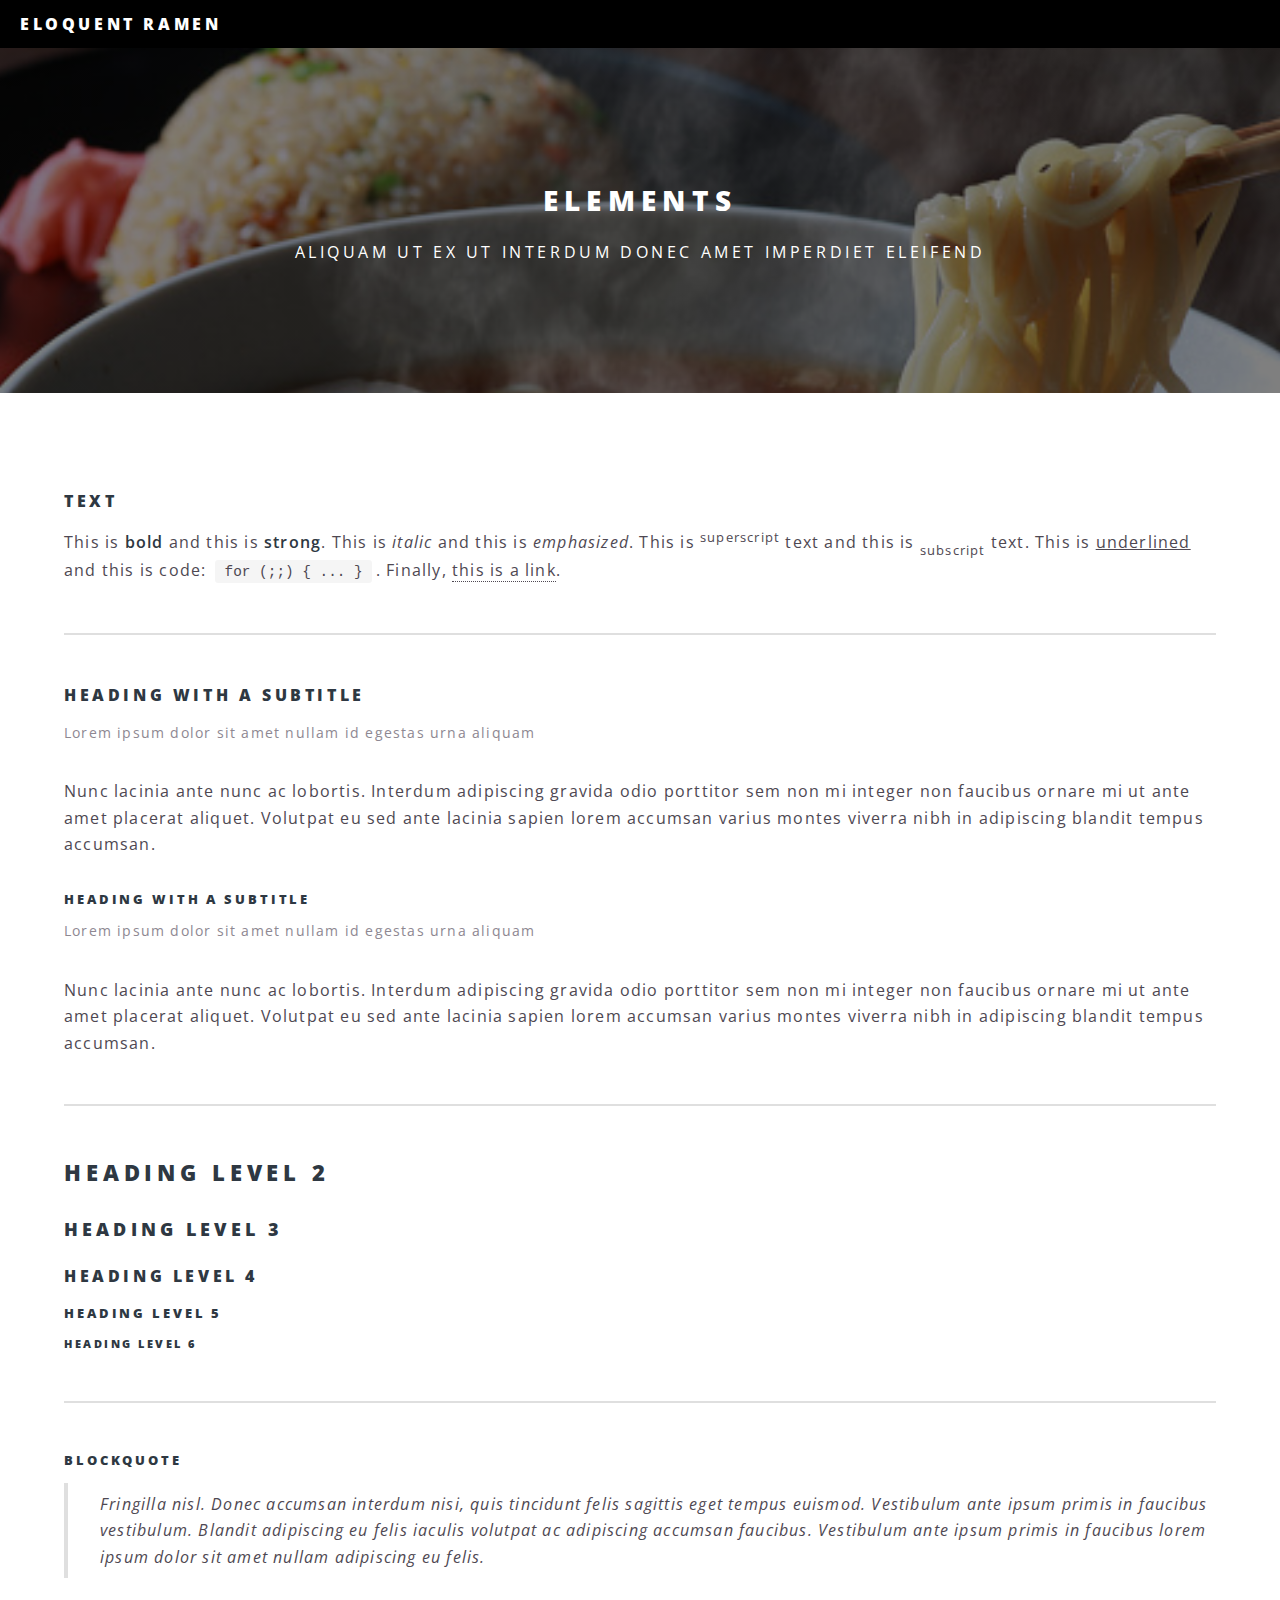
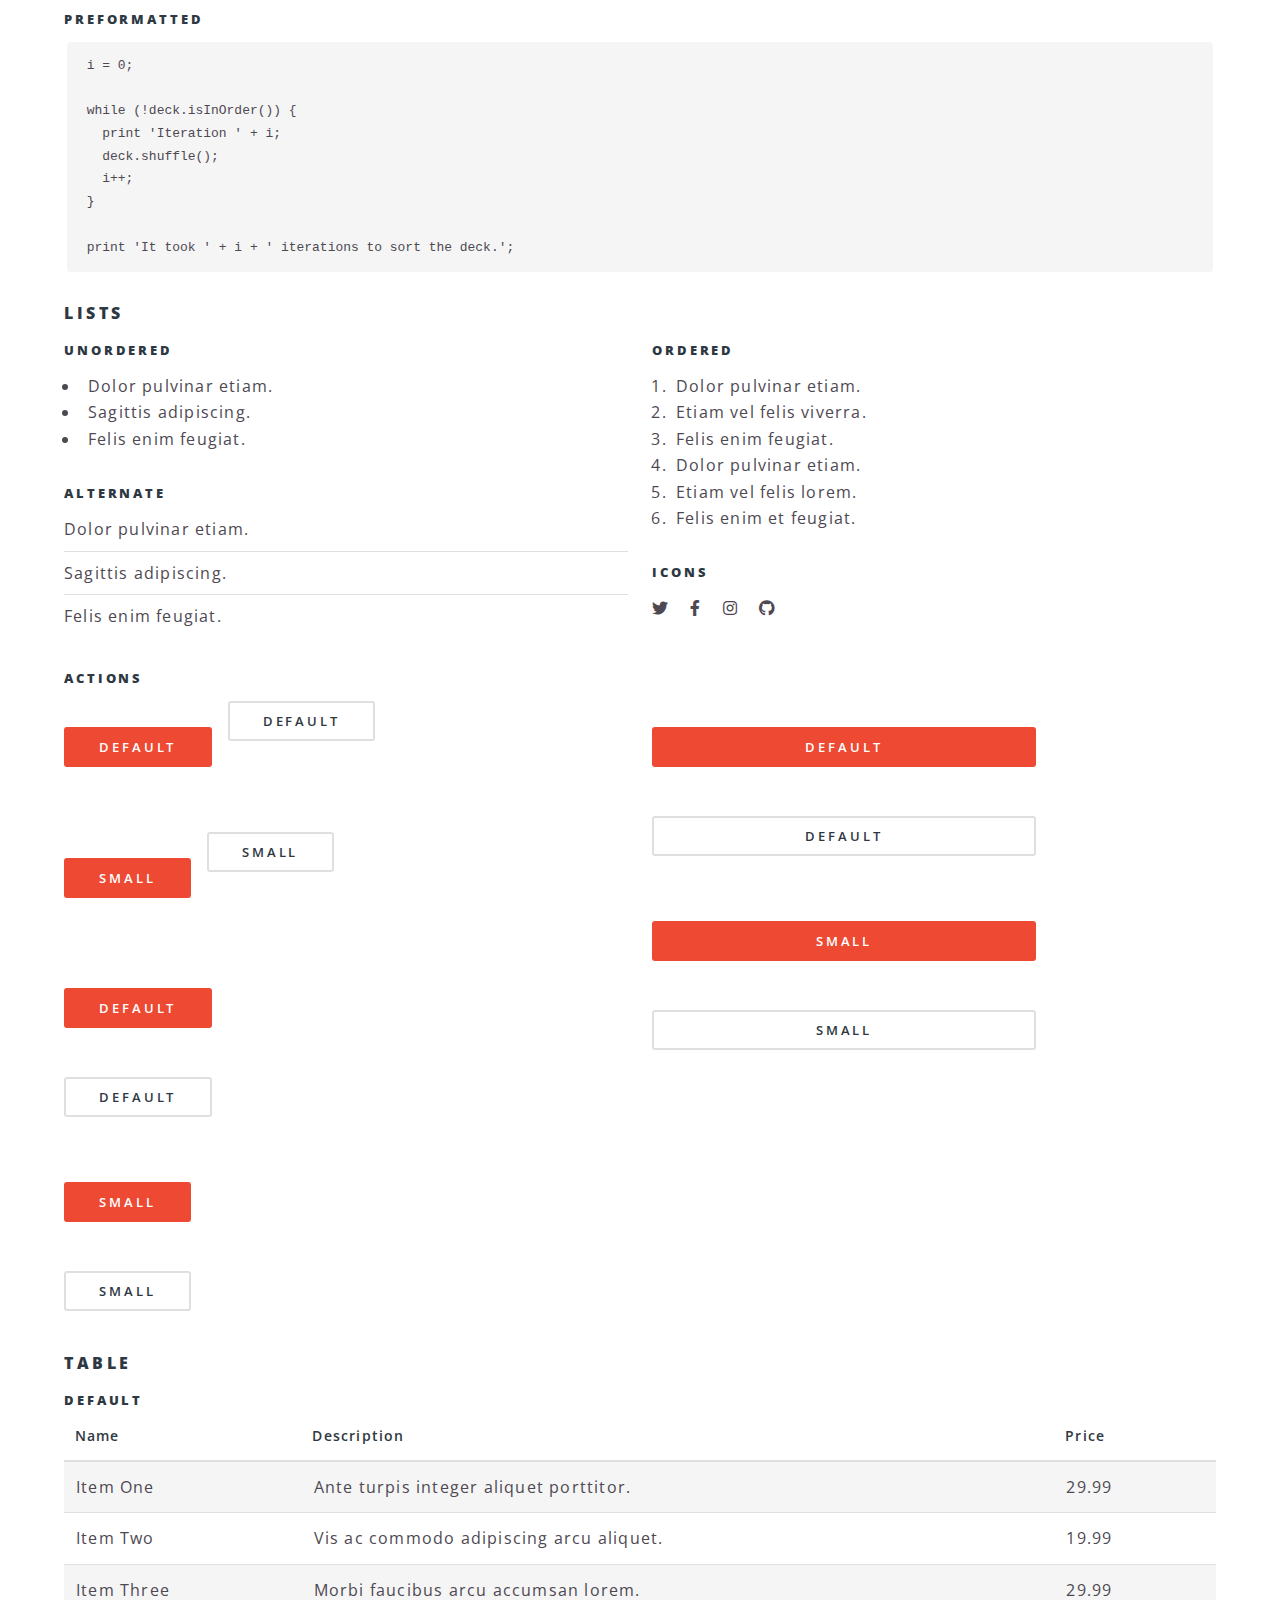
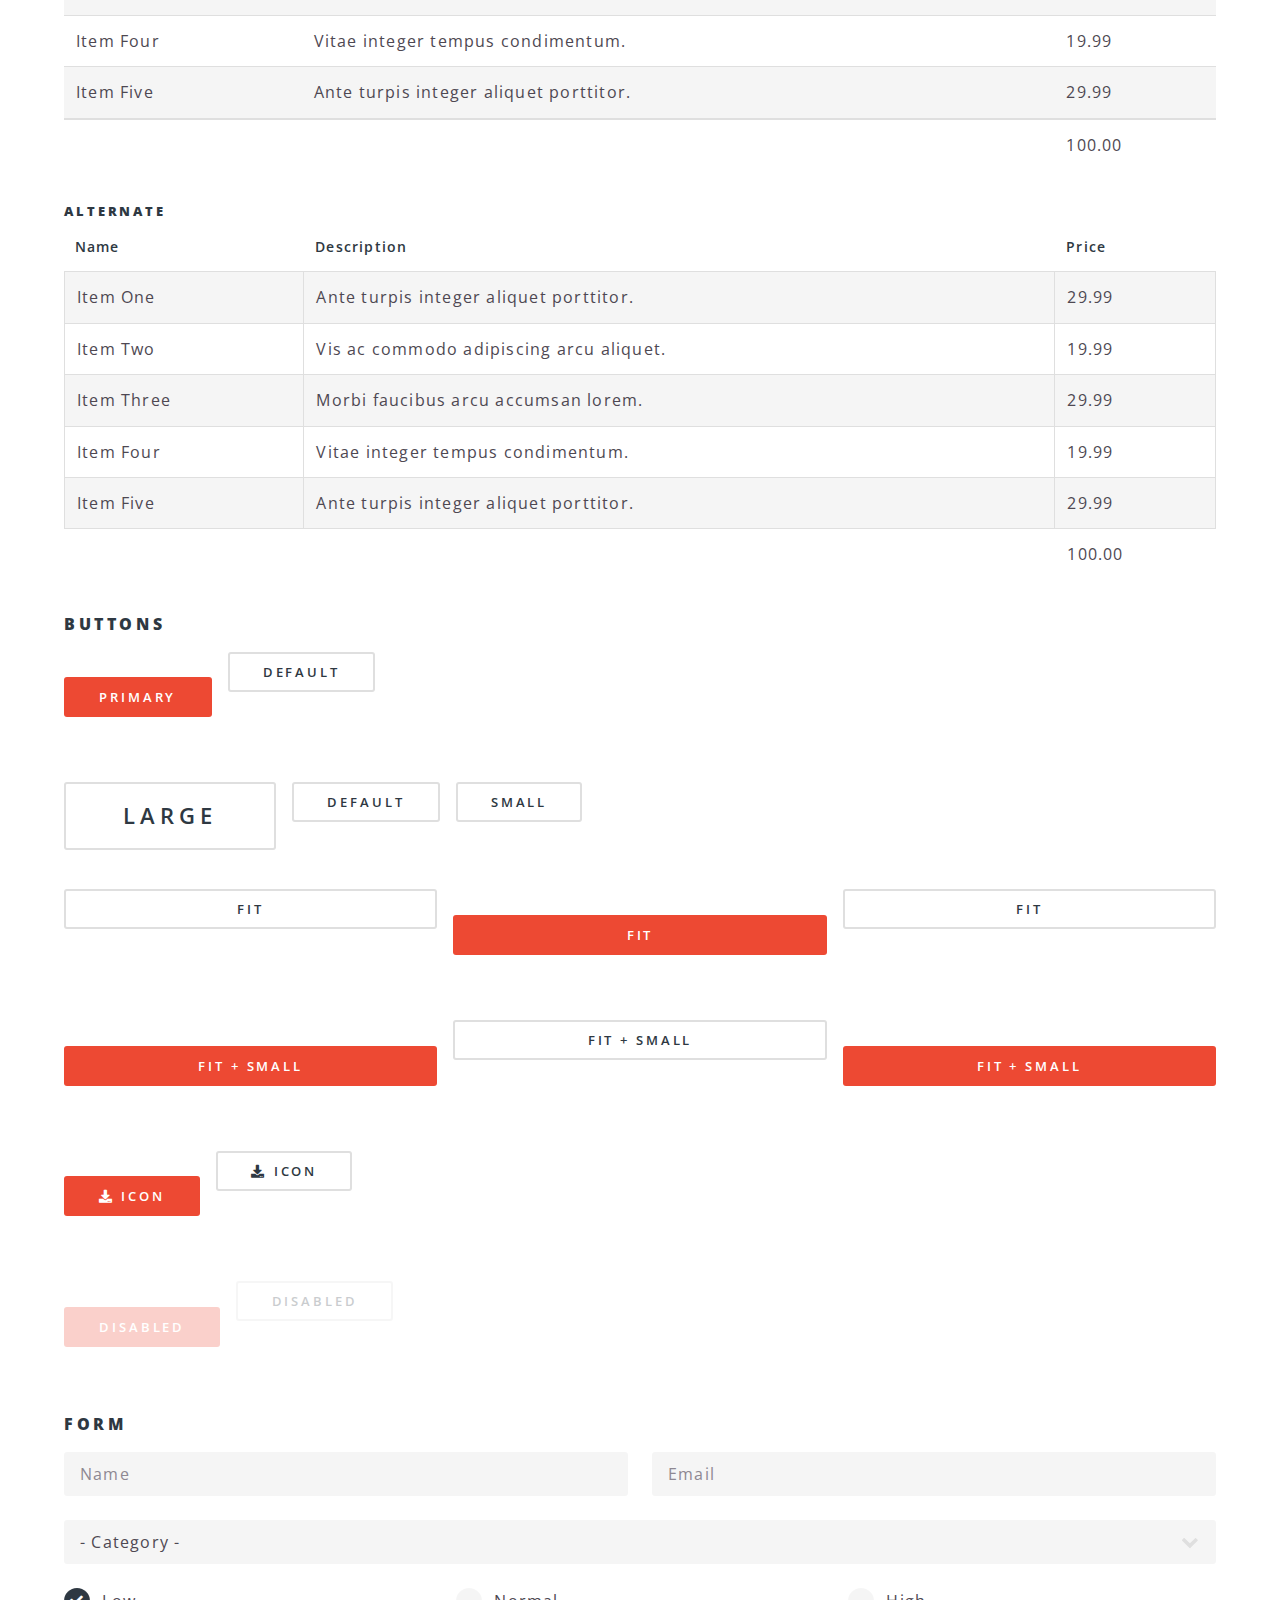
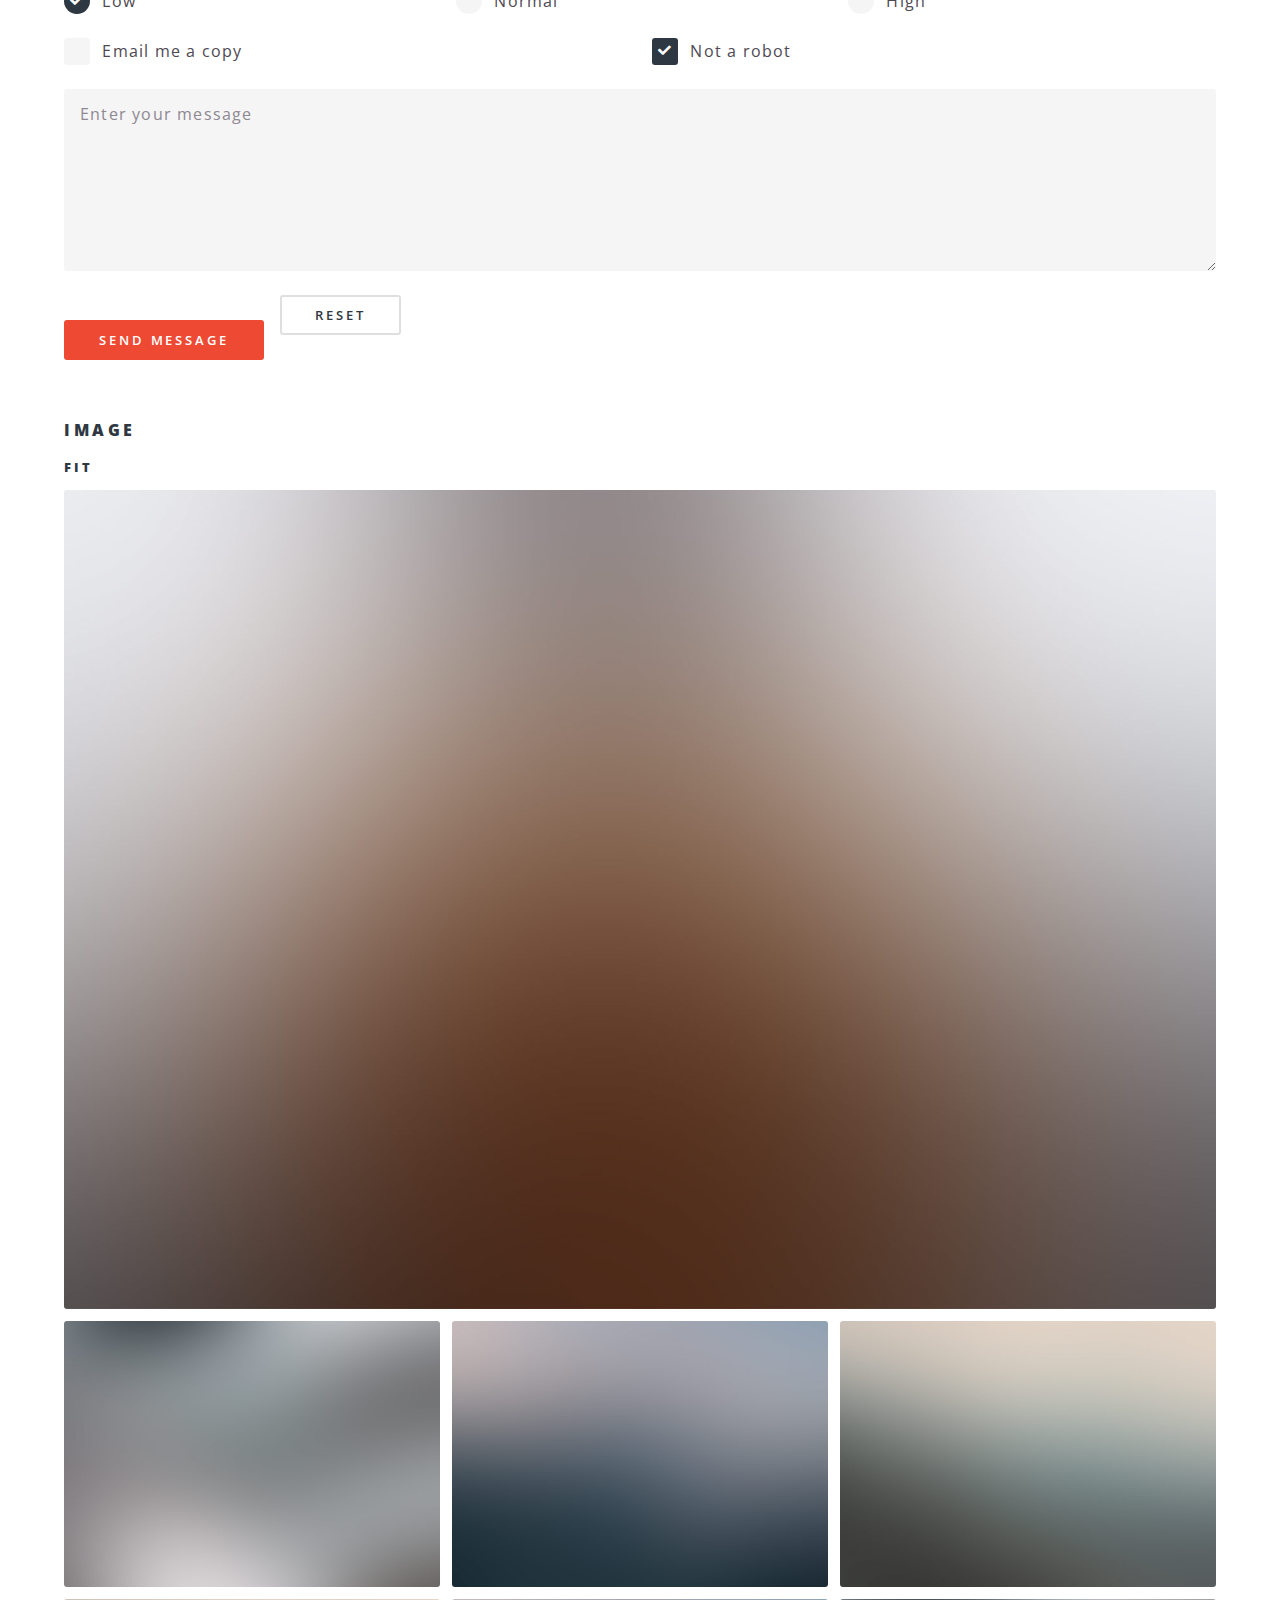
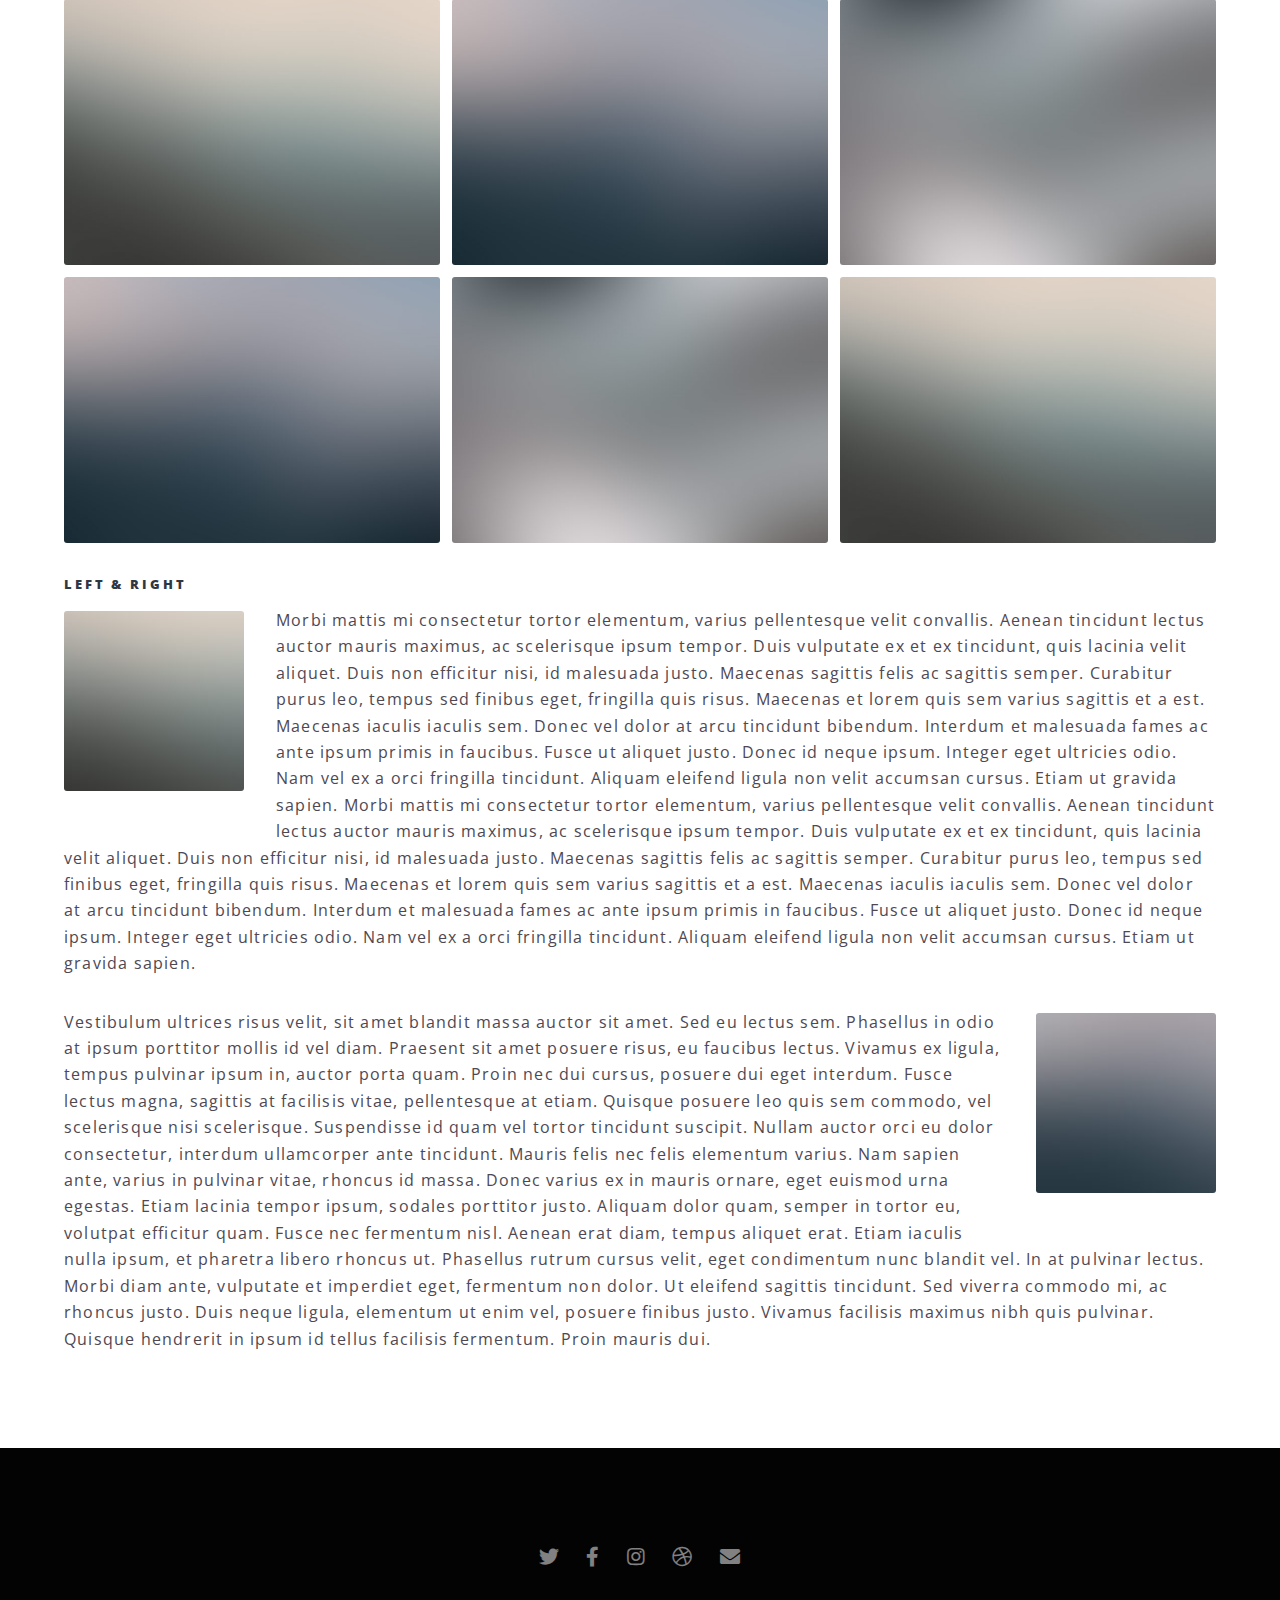
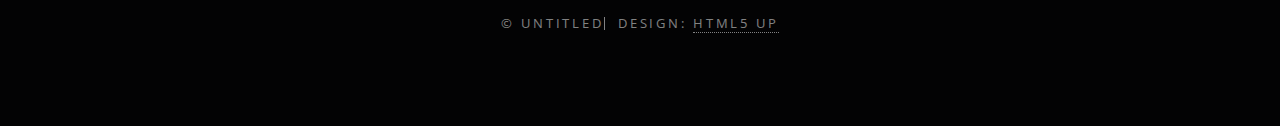
==== commit fe141e6b: "Add About us page" ====
--- a/elements.html
+++ b/elements.html
@@ -19,10 +19,10 @@
 
 				<!-- Header -->
 					<header id="header">
-						<h1><a href="index.html">Spectral</a></h1>
+						<h1><a href="index.html">Eloquent Ramen</a></h1>
 						<nav id="nav">
 							<ul>
-								<li class="special">
+								<!-- <li class="special">
 									<a href="#menu" class="menuToggle"><span>Menu</span></a>
 									<div id="menu">
 										<ul>
@@ -33,7 +33,7 @@
 											<li><a href="#">Log In</a></li>
 										</ul>
 									</div>
-								</li>
+								</li> -->
 							</ul>
 						</nav>
 					</header>
--- a/assets/css/main.css
+++ b/assets/css/main.css
@@ -87,7 +87,7 @@
 	}
 
 	body {
-		background: #2e3842;
+		background: #000000;
 	}
 
 		body.is-preload *, body.is-preload *:before, body.is-preload *:after {
@@ -2489,6 +2489,7 @@
 		.button.primary {
 			background-color: #ed4933;
 			box-shadow: none !important;
+			margin: 2em 0;
 			color: #ffffff !important;
 		}
 
@@ -2703,31 +2704,31 @@
 		}
 
 		.spotlight:nth-child(1) {
-			background-color: rgba(0, 0, 0, 0.075);
+			background-color: rgba(0, 0, 0, 0.75);
 		}
 
 		.spotlight:nth-child(2) {
-			background-color: rgba(0, 0, 0, 0.15);
+			background-color: rgba(0, 0, 0, 0.75);
 		}
 
 		.spotlight:nth-child(3) {
-			background-color: rgba(0, 0, 0, 0.225);
+			background-color: rgba(0, 0, 0, 0.75);
 		}
 
 		.spotlight:nth-child(4) {
-			background-color: rgba(0, 0, 0, 0.3);
+			background-color: rgba(0, 0, 0, 0.75);
 		}
 
 		.spotlight:nth-child(5) {
-			background-color: rgba(0, 0, 0, 0.375);
+			background-color: rgba(0, 0, 0, 0.75);
 		}
 
 		.spotlight:nth-child(6) {
-			background-color: rgba(0, 0, 0, 0.45);
+			background-color: rgba(0, 0, 0, 0.75);
 		}
 
 		.spotlight:nth-child(7) {
-			background-color: rgba(0, 0, 0, 0.525);
+			background-color: rgba(0, 0, 0, 0.75);
 		}
 
 		.spotlight:nth-child(8) {
@@ -2817,7 +2818,7 @@
 		}
 
 		.wrapper.style1 {
-			background-color: #21b2a6;
+			background-color: #ed4933;
 			color: #c8ece9;
 		}
 
@@ -3445,7 +3446,7 @@
 		-webkit-transition: background-color 0.2s ease;
 		-ms-transition: background-color 0.2s ease;
 		transition: background-color 0.2s ease;
-		background: #2e3842;
+		background: #000000;
 		height: 3em;
 		left: 0;
 		line-height: 3em;
@@ -3610,7 +3611,7 @@
 				-webkit-transition-delay: 0.25s;
 				-ms-transition-delay: 0.25s;
 				transition-delay: 0.25s;
-				background: #fff;
+				background: #ffffff;
 				content: '';
 				display: block;
 				height: 2px;
@@ -3694,7 +3695,7 @@
 			-ms-transition-delay: 1.25s;
 			transition-delay: 1.25s;
 			content: '';
-			background: #2e3842;
+			background: #000000;
 			display: block;
 			width: 100%;
 			height: 100%;
@@ -3814,10 +3815,10 @@
 
 	#main > header {
 		padding: 12em 0 10em 0 ;
-		background-image: -moz-linear-gradient(top, rgba(0,0,0,0.5), rgba(0,0,0,0.5)), url("../../images/banner.jpg");
-		background-image: -webkit-linear-gradient(top, rgba(0,0,0,0.5), rgba(0,0,0,0.5)), url("../../images/banner.jpg");
-		background-image: -ms-linear-gradient(top, rgba(0,0,0,0.5), rgba(0,0,0,0.5)), url("../../images/banner.jpg");
-		background-image: linear-gradient(top, rgba(0,0,0,0.5), rgba(0,0,0,0.5)), url("../../images/banner.jpg");
+		background-image: -moz-linear-gradient(top, rgba(0,0,0,0.5), rgba(0,0,0,0.5)), url("../../images/ramen01.jpg");
+		background-image: -webkit-linear-gradient(top, rgba(0,0,0,0.5), rgba(0,0,0,0.5)), url("../../images/ramen01.jpg");
+		background-image: -ms-linear-gradient(top, rgba(0,0,0,0.5), rgba(0,0,0,0.5)), url("../../images/ramen01.jpg");
+		background-image: linear-gradient(top, rgba(0,0,0,0.5), rgba(0,0,0,0.5)), url("../../images/ramen01.jpg");
 		background-attachment: fixed;
 		background-position: center center;
 		background-repeat: no-repeat;
@@ -3886,7 +3887,7 @@
 
 	#footer {
 		padding: 6em 0 4em 0 ;
-		background-color: #1d242a;
+		background-color: #1d242a18;
 		text-align: center;
 	}
 
@@ -3915,7 +3916,7 @@
 				border-left: solid 1px rgba(255, 255, 255, 0.5);
 				display: inline-block;
 				line-height: 1em;
-				margin-left: 1em;
+				margin-left: 0em;
 				padding-left: 1em;
 			}
 
@@ -3996,4 +3997,10 @@
 
 	body.is-mobile.landing #footer {
 		background-color: #1d242a;
-	}+	}
+
+	/** ADDITIONAL STYLES **/
+
+	#address {
+		margin: 0;
+	}
